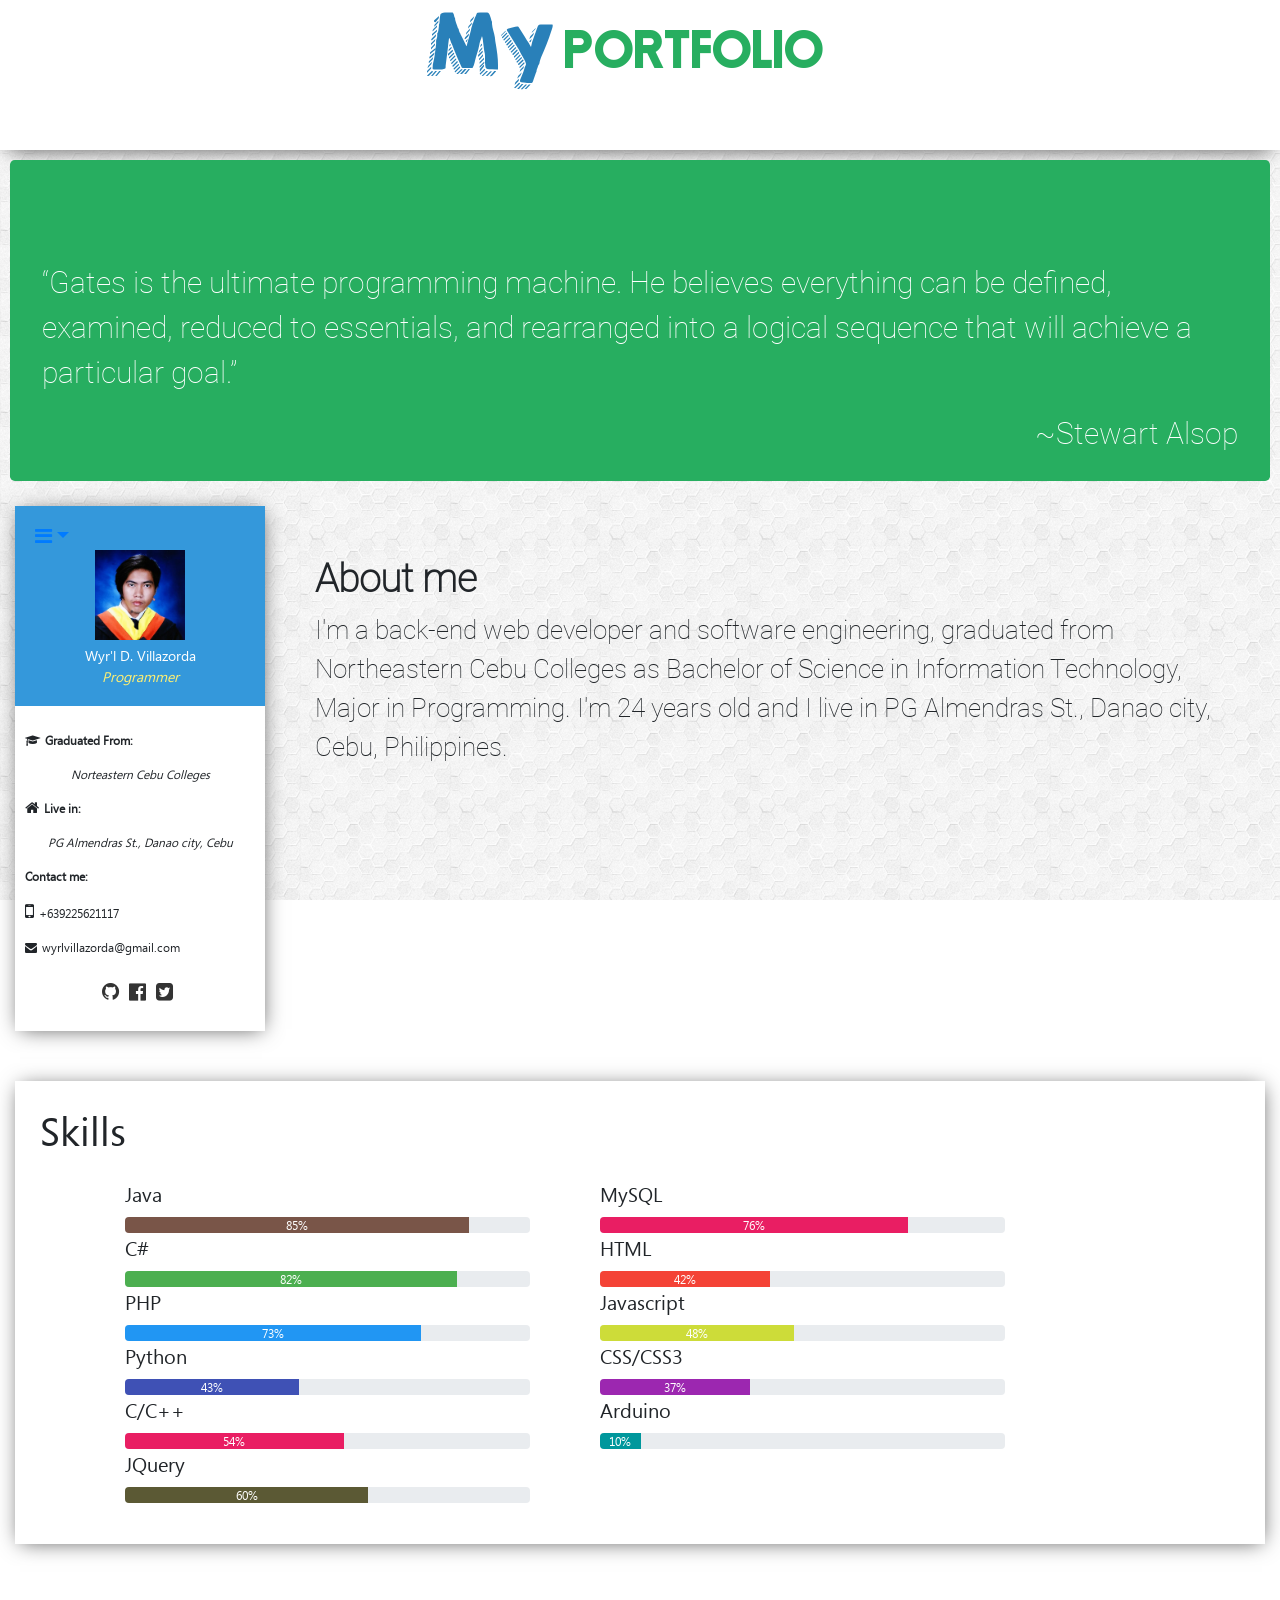
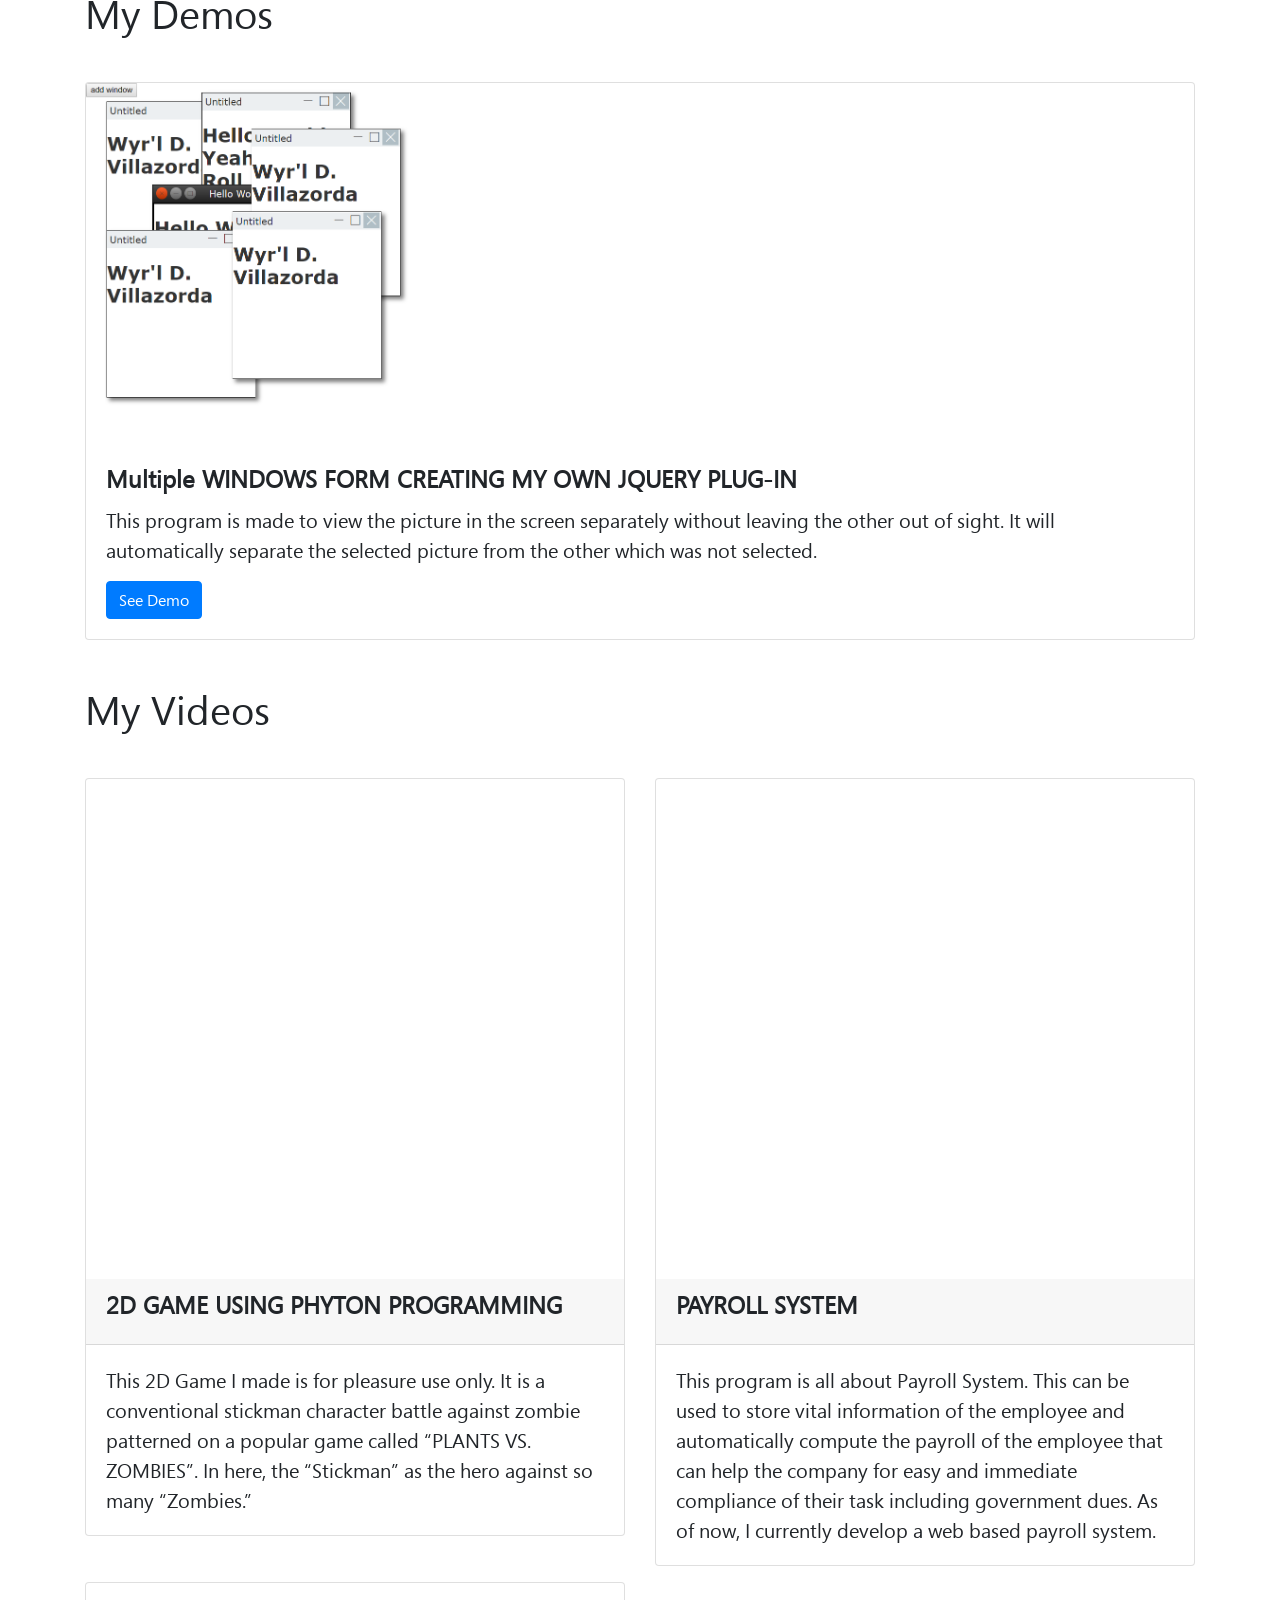
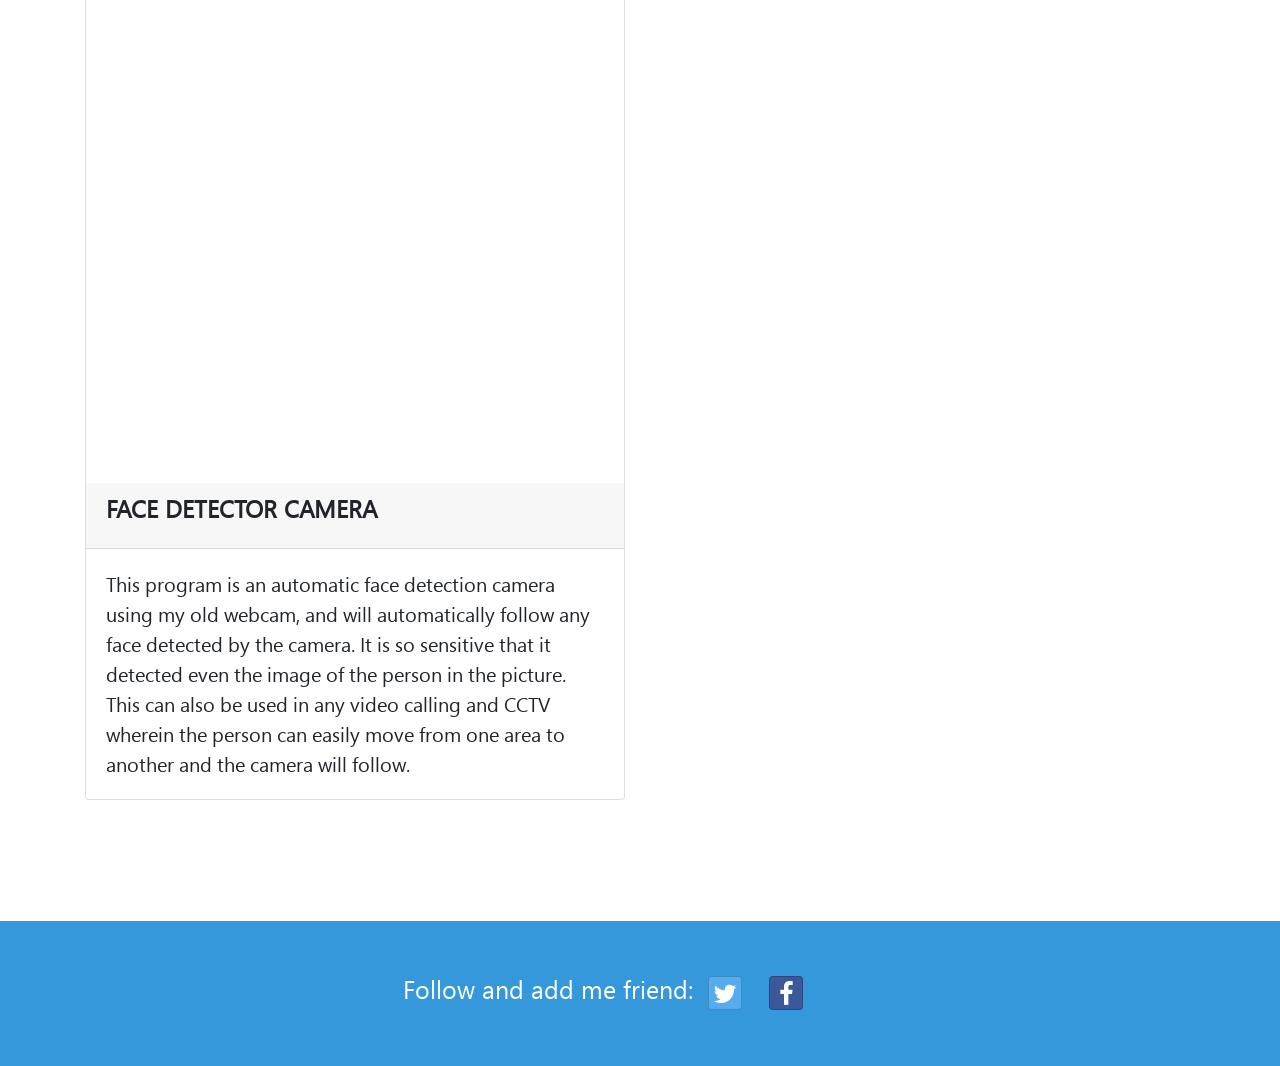
==== index.html @ 7fc46963 "update index.html" ====
<!DOCTYPE html>
<html lang="en">
	<head>
		<title>My Portfolio</title>
		<meta charset="utf-8">
  		<meta name="viewport" content="width=device-width, initial-scale=1">
    <meta http-equiv="cache-control" content="no-cache" />
    <meta http-equiv="Pragma" content="no-cache" />
    <meta http-equiv="Expires" content="-1" />
		<link rel="stylesheet" type="text/css" href="vendor/css/bootstrap.min.css" />
		<link rel="stylesheet" type="text/css" href="css/bootstrap-social.css" />
		<link rel="stylesheet" type="text/css" href="css/font-awesome.css" />
		<script src="../js/jquery-3.2.1.js"></script>
		<script src="js/bootstrap.min.js"></script>
		<link rel="stylesheet" type="text/css" href="css/mystyle.css">
		<script src="js/scrollNav.js"></script>
	<head/>
	
	<body>
		<header id="header-banner">
			<div class="wide row text-center justify-content-center">
			    <h3><span class="websitename" style="margin-right:10px">My</span><span class="com" style="font-size:55px;">Portfolio</span></h3>
			</div>
		</header>
<section class="jumbotron test content" style="margin:10px">
	<blockquote>
		<p>
			&ldquo;Gates is the ultimate programming machine. He believes everything can be defined, examined, reduced to essentials, and rearranged into a logical sequence that will achieve a particular goal.&rdquo; 
		</p>
		<div style="float:right"><p>~Stewart Alsop</p></div>
	</blockquote>
</section>
<section>
  <div id="profile" class="container-fluid">
        <header>
          <div id="left-status">
            <header class="bg-blue">
              <div class="dropdown">
                <a class="dropdown-toggle" data-toggle="dropdown" href="#"><span class="fa fa-bars"></span></a>
                <ul class="dropdown-menu">
                  <li class="dropdown-header center"><h4>Edit</h4></li>
                  <li><a href="#">Picture</a></li>
                  <li><a href="#">About</a></li>
                  <li><a href="#">Skills</a></li>
                </ul>
              </div>
              <div class="picture">
                <img src="img/me2.jpg" width="90px" class="img-circle">
                <p class="fullname">Wyr'l D. Villazorda</p>
                <p class="major italic">Programmer</p>
              </div>
            </header>
            <footer>
              <div class="graduate">
                <p><span class="fa fa-graduation-cap"></span><b>Graduated From:</b></p>
                <p class="italic center">Norteastern Cebu Colleges</p>
              </div>
              <div class="live">
                <p><span class="fa fa-home"></span><b>Live in:</b></p>
                <p class="italic center">PG Almendras St., Danao city, Cebu</p>
              </div>
              <div class="contact">
                <p><b>Contact me:</b></p>
                <p><span class="fa fa-mobile-phone"></span>+639225621117</p>
                <p><span class="fa fa-envelope"></span>wyrlvillazorda@gmail.com</p>
                <ul class="social-icon center">
                  <li><a href="https://github.com/wyrl" target="_blank"><span class="fa fa-github"></span></a></li>
                  <li><a href="https://facebook.com/wyril" target="_blank"><span class="fa fa-facebook-official"></span></a></li><a href="#">
                  </a><li><a href="https://twitter.com/wyrlvillazorda" target="_blank"><span class="fa fa-twitter-square"></span></a></li>
                </ul>
              </div>
            </footer>
          </div>
          <div id="right-status">
            <h1>About me</h1>
            <p>
              I'm a back-end web developer and software engineering, graduated from Northeastern Cebu Colleges as Bachelor of Science in Information Technology, Major in Programming. I'm 24 years old and I live in PG Almendras St., Danao city, Cebu, Philippines.
            </p>
          </div>
        </header>
        <footer id="bottom-status">
          <h1>Skills</h1>
          <div id="skills" class="container">
            <div class="row">
              <div class="col-md-5 left-skills">
                <ul>
                  <li>
                    <label>Java</label>
                    <div class="progress">
                      <div class="progress-bar java-color" role="progressbar" aria-valuenow="85" aria-valuemin="0" aria-valuemax="100" style="width:85%">
                          85%
                      </div>
                    </div>
                  </li>
                  <li>
                    <label>C#</label>
                    <div class="progress">
                      <div class="progress-bar c-sharp-color" role="progressbar" aria-valuenow="82" aria-valuemin="0" aria-valuemax="100" style="width:82%">
                          82%
                      </div>
                    </div>
                  </li>
                  <li>
                    <label>PHP</label>
                    <div class="progress">
                      <div class="progress-bar php-color" role="progressbar" aria-valuenow="73" aria-valuemin="0" aria-valuemax="100" style="width:73%">
                          73%
                      </div>
                    </div>
                  </li>
                  <li>
                    <label>Python</label>
                    <div class="progress">
                      <div class="progress-bar python-color" role="progressbar" aria-valuenow="43" aria-valuemin="0" aria-valuemax="100" style="width:43%">
                          43%
                      </div>
                    </div>
                  </li>
                  <li>
                    <label>C/C++</label>
                    <div class="progress">
                      <div class="progress-bar c-color" role="progressbar" aria-valuenow="54" aria-valuemin="0" aria-valuemax="100" style="width:54%">
                          54%
                      </div>
                    </div>
                  </li>
                  <li>
                    <label>JQuery</label>
                    <div class="progress">
                      <div class="progress-bar jquery-color" role="progressbar" aria-valuenow="60" aria-valuemin="0" aria-valuemax="100" style="width:60%">
                          60%
                      </div>
                    </div>
                  </li>
                </ul>
                
              </div>
              <div class="col-md-5 right-skills">
                <ul>
                  <li>
                    <label>MySQL</label>
                    <div class="progress">
                      <div class="progress-bar c-color" role="progressbar" aria-valuenow="76" aria-valuemin="0" aria-valuemax="100" style="width:76%">
                          76%
                      </div>
                    </div>
                  </li>
                  <li>
                    <label>HTML</label>
                    <div class="progress">
                      <div class="progress-bar html-color" role="progressbar" aria-valuenow="42" aria-valuemin="0" aria-valuemax="100" style="width:42%">
                          42%
                      </div>
                    </div>
                  </li>
                  <li>
                    <label>Javascript</label>
                    <div class="progress">
                      <div class="progress-bar javascript-color" role="progressbar" aria-valuenow="48" aria-valuemin="0" aria-valuemax="100" style="width:48%">
                          48%
                      </div>
                    </div>
                  </li>
                  <li>
                    <label>CSS/CSS3</label>
                    <div class="progress">
                      <div class="progress-bar css-color" role="progressbar" aria-valuenow="37" aria-valuemin="0" aria-valuemax="100" style="width:37%">
                          37%
                      </div>
                    </div>
                  </li>
                  <li>
                    <label>Arduino</label>
                    <div class="progress">
                      <div class="progress-bar arduino-color" role="progressbar" aria-valuenow="10" aria-valuemin="0" aria-valuemax="100" style="width:10%">
                          10%
                      </div>
                    </div>
                  </li>
                </ul>
              </div>
            </div>
          </div>
          
        </footer>
      </div>
</section>
<section class="container">
	<h1>My Demos</h1>
  <div class="row justify-content-center">
    <div class="col">
    	<div class="card">
    		<img class="card-img-top" src="img/window_like.png" style="width: 350px" />
    		<div class="card-body">
    			<h4 class="card-title"><b>Multiple WINDOWS FORM CREATING MY OWN JQUERY PLUG-IN</b></h4>
    			<p class="card-text">This program is made to view the picture in the screen separately without leaving the other out of sight. It will automatically separate the selected picture from the other which was not selected. </p>
    			<a href="my_demos/windows-like/index.html" class="btn btn-primary" target="_blank">See Demo</a>
    		</div>
    	</div>
    </div>
  </div>
</section>
<section class="container">
  <h1>My Videos</h1>
  <div class="row">
    <figure class="col-sm-6">
    	<div class="card">
    		<iframe height="500" src="https://www.youtube.com/embed/wc4_lfraCKc" frameborder="0" allow="autoplay; encrypted-media" allowfullscreen></iframe>
    		<div class="card-header">
    			<h4 class="card-title"><b>2D GAME USING PHYTON PROGRAMMING</b></h4>
    		</div>
    		<div class="card-body">
    			<p class="card-text">This 2D Game I made is for pleasure use only. It is a conventional stickman character battle against zombie patterned on a popular game called “PLANTS VS. ZOMBIES”. In here, the “Stickman” as the hero against so many “Zombies.”</p>
    		</div>
    	</div>
          
    </figure>
    <figure class="col-sm-6">
        <!--<p>Payroll System - C# + Crystal Report + Bunifu Framework + Setup</p>
        <iframe width="560" height="315" src="https://www.youtube.com/embed/5BTKrqmMaw4" frameborder="0" allow="autoplay; encrypted-media" allowfullscreen></iframe>-->
        <div class="card">
    		 <iframe height="500" src="https://www.youtube.com/embed/5BTKrqmMaw4" frameborder="0" allow="autoplay; encrypted-media" allowfullscreen></iframe>
    		<div class="card-header">
    			<h4 class="card-title"><b>PAYROLL SYSTEM</b></h4>
    		</div>
    		<div class="card-body">
    			<p class="card-text">This program is all about Payroll System. This can be used to store vital information of the employee and automatically compute the payroll of the employee that can help the company for easy and immediate compliance of their task including government dues. As of now, I currently develop a web based payroll system.</p>
    		</div>
    	</div>
    </figure>
  </div>
  <div class="row">
    <figure class="col-sm-6">
    	<div class="card">
    		 <iframe height="500" src="https://www.youtube.com/embed/DgO0-W8KbgM" frameborder="0" allow="autoplay; encrypted-media" allowfullscreen></iframe>
    		<div class="card-header">
    			<h4 class="card-title"><b>FACE DETECTOR CAMERA</b></h4>
    		</div>
    		<div class="card-body">
    			<p class="card-text">This program is an automatic face detection camera using my old webcam, and will automatically follow any face detected by the camera. It is so sensitive that it detected even the image of the person in the picture. This can also be used in any video calling and CCTV wherein the person can easily move from one area to another and the camera will follow.</p>
    		</div>
    	</div>
        <!--<p>Arduino + OpenCV</p>
        <iframe width="560" height="315" src="https://www.youtube.com/embed/DgO0-W8KbgM" frameborder="0" allow="autoplay; encrypted-media" allowfullscreen></iframe>-->
    </figure>
    <!--<figure class="col-sm-6">
      <p>Demo 4</p>
      <img src="http://localhost/wyrl/assets/img/antique.jpg" />
    </figure>-->
  </div>
  <!--<div class="row">
    <button class="btn btn-primary col-sm-12 btn-category">More Category</button>
  </div>-->
</section>		
<footer class="bg-blue">
			<div class="container">
			    <div class="row">
			    	<ul class="col-sm-8">
              <li>
                <p>Follow and add me friend: </p>
              </li>
                <li class="col-sm-1">
              <a class="btn btn-social-icon btn-twitter" href="https://twitter.com/wyrlvillazorda" target="_blank">
                <span class="fa fa-twitter"></span>
              </a>
             </li>
                <li class="col-sm-1">
                  <a class="btn btn-social-icon btn-facebook" href="https://facebook.com/wyril" target="_blank">
                <span class="fa fa-facebook"></span>
              </a>
                </li>
              </ul>
			    </div>
		    </div>
		</footer>
	</body>
</html>
---- css/mystyle.css ----
html{
  position: relative;
  min-height: 100%;
  padding: 0;
  padding-bottom: 250px;
}


body{
  margin:0;
  padding:0;
  /*background-image: url("../img/ocean2.jpg");*/
  background-image: url("../img/bg1.png");
  background-attachment: fixed;
  font-family: Segoe-UI;
  font-size: 20px;
}
@font-face{
  font-family: Amatic-SC;
  src: url('../fonts/Amatic_SC/AmaticSC-Regular.ttf');
}
@font-face{
  font-family: KG-Happy;
  src: url('../fonts/KGHAPPY.ttf');
}
@font-face{
  font-family: Miracle-Day;
  src: url('../fonts/Miracle Day.otf');
}
@font-face{
  font-family: Roboto;
  src: url('../fonts/Roboto-Thin.ttf');
}
@font-face{
  font-family: Segoe-UI;
  src: url('../fonts/segoe-ui.ttf');
}

.navbar-fixed{
  position: fixed;
  top: 0;
  z-index: 1000;
}
.header-toggle{
  margin-bottom: 75px;
}



.center{
  text-align: center;
}
.italic{
  font-style: italic;
} 

.bg-blue{
  background-color: #3498db;
}

.java-color{
  background-color: #795548;
}
.c-sharp-color{
  background-color: #4CAF50;
}
.php-color{
  background-color: #2196F3;
}
.python-color{
  background-color: #3F51B5;
}
.c-color{
  background-color: #E91E63;
}
.html-color{
  background-color: #F44336;
}
.javascript-color{
  background-color: #CDDC39;
}
.css-color{
  background-color: #9C27B0;
}
.arduino-color{
  background-color: #00979C;
}
.jquery-color{
  background-color: #5B5934;
}


#header-banner{
  background-color: #FFF;
  width: 100%;
  -webkit-box-shadow: 0 10px 10px -10px #555;
  -moz-box-shadow: 0 10px 10px 5px #555;
  box-shadow: 0 10px 20px -10px #555;
}

#header-banner div.wide{
  width:100%;
  height:150px;
}

.websitename{
  font-family: KG-Happy;
  color: #2980b9;;
  font-size: 2.5em;
}
.com{
  font-family: Miracle-Day;
  font-size: 1.5em;
  color: #27ae60;
}

.jumbotron{
  padding-top: 100px;
  padding-bottom: 100px;
  margin-top: 25px;
  margin-bottom: 30px;
  color: #FFF;
  background-color: #27ae60;
}

.jumbotron blockquote p{  
  font-family: Roboto, 'sans-serif';
  font-size: 1.5em;
}

section.test{
  /*height:500px;*/

}
section.content blockquote{
  border:none;
    font-family:Georgia, "Times New Roman", Times, serif;
    margin-bottom:-30px;
}

section .row img {
  margin: 0 0 30px;
  width: 100%;
}

body > footer {
  color: #FFF;
  font-size: 25px;
  padding-top: 50px;
  padding-bottom: 25px;
  margin-top: 20px;
  position: absolute;
  bottom: 0;
  width: 100%;
}

.container > h1{
  margin-top: 45px;
  margin-bottom: 45px;
}

body > footer > .container > .row{
  display: flex;
  align-items: center;
}

body > footer > .container > .row > .col-sm-8 {
  display: flex;
  justify-content: flex-end;
}

body > footer > .container > .row > ul {
  list-style: none;
}

.btn-category{
  font-size: 25px;
}



/*User*/

#login, #signup{
  margin-top: 50px;
}

#login .row div h2, #signup .row div h2{
  font-size: 2.5em;
}

#signup form input[type=input], #login form input[type=input]{
  font-family: sans-serif;
  font-size: 0.8em;
}

#signup form input[type=submit], #login form input[type=submit]{
  margin-top: 20px;
  margin-bottom: 15px;
  font-size: 0.8em;
}

div.back-home > a{
  margin-left: 15px;
}

#social-login{
  margin-top: 35px;
}

#social-login div{
  margin-top: 15px;
}



/*Profile*/

#profile{
  margin-top: 25px;
  font-family: "Segoe-UI";
}

#profile #left-status{
  width: 250px;
  background-color: #FFF;
  -webkit-box-shadow: 1px 2px 20px -4px #555;
  -moz-box-shadow: 1px 2px 20px -4px #555;
  box-shadow: 1px 2px 20px -4px #555;
  float: left;
  margin-right: 50px;
  margin-bottom: 50px;
}

#left-status header{
  height: 200px;
}
#left-status header a{

}

#left-status span.fa-bars{
  margin-left: 20px;
  margin-top: 20px;
}

#left-status .picture{
  text-align: center;
}
#left-status .picture > p{
  margin: 0;
  color: #FFF;
  font-size: 0.7em;
}
#left-status p.fullname{
  margin-top: 5px;
}
#left-status p.major{
  color: #fff073;;
}

#left-status > footer{
  padding: 25px 10px 25px 10px;
}

#left-status > footer .fa{
  margin-right: 5px;
}
#left-status > footer .fa-home{
  font-size: 15px;
}
#left-status > footer .fa-mobile-phone{
  font-size: 20px;
}

#left-status > footer p{
  font-size: 0.6em;
}

#left-status > footer > .contact > ul{
  list-style-type: none;
  margin: 20px 0 0 0;
  padding: 0;
}
#left-status > footer > .contact > ul li{
  display: inline;
}
#left-status > footer > .contact > ul > li a{
  color: #333;
}

#right-status{
  padding: 50px;
  font-family: Roboto, 'sans-serif';
  font-size: 1.3em;
}
#right-status h1{
  font-size: 1.5em;
  font-weight: bold;
}

#bottom-status{
  clear: both;
  background-color: #FFF;
  -webkit-box-shadow: 1px 2px 20px -4px #555;
  -moz-box-shadow: 1px 2px 20px -4px #555;
  box-shadow: 1px 2px 20px -4px #555;
  padding: 25px;
}

#skills{
  margin-top: 25px;
}

#bottom-status #skills ul{
  list-style-type: none;
}


#contact-form{
  margin-top: 50px;
}

#contact-form input, #contact-form textarea{
  font-family: Segoe-UI;
}
#contact-form h1{
  font-size: 2.5em;
}
#contact-form form{
  margin-top: 45px;
}


#services{
  /*font-family: Segoe-UI;*/
  margin-top: 150px;
  margin-bottom: 50px;
  font-size: 1.2em;
}
#services h4{
  font-size: 1.5em;
}
#services h2{
  font-size: 1.7em;
}
#services h3{
  font-size: 1.5em;
}


/*Navigation Bar*/

.navbar{
  -webkit-box-shadow: 0 10px 10px -6px #555;
    -moz-box-shadow: 0 10px 10px -6px #555;
    box-shadow: 0 10px 10px -6px #555;
    border: 0px solid transparent;
}

.navbar-default {
  background-color: #3498db;
  border-color: #2980b9;
}
.navbar-default .navbar-brand {
  color: #ecf0f1;
}
.navbar-default .navbar-brand:hover,
.navbar-default .navbar-brand:focus {
  color: #a3d9fd;
}
.navbar-default .navbar-text {
  color: #ecf0f1;
}
.navbar-default .navbar-nav > li > a {
  color: #ecf0f1;
}
.navbar-default .navbar-nav > li > a:hover,
.navbar-default .navbar-nav > li > a:focus {
  color: #a3d9fd;
}
.navbar-default .navbar-nav > li > .dropdown-menu {
  background-color: #3498db;
}
.navbar-default .navbar-nav > li > .dropdown-menu > li > a {
  color: #ecf0f1;
}
.navbar-default .navbar-nav > li > .dropdown-menu > li > a:hover,
.navbar-default .navbar-nav > li > .dropdown-menu > li > a:focus {
  color: #a3d9fd;
  background-color: #2980b9;
}
.navbar-default .navbar-nav > li > .dropdown-menu > li.divider {
  background-color: #2980b9;
}
.navbar-default .navbar-nav .open .dropdown-menu > .active > a,
.navbar-default .navbar-nav .open .dropdown-menu > .active > a:hover,
.navbar-default .navbar-nav .open .dropdown-menu > .active > a:focus {
  color: #a3d9fd;
  background-color: #2980b9;
}
.navbar-default .navbar-nav > .active > a,
.navbar-default .navbar-nav > .active > a:hover,
.navbar-default .navbar-nav > .active > a:focus {
  color: #a3d9fd;
  background-color: #2980b9;
}
.navbar-default .navbar-nav > .open > a,
.navbar-default .navbar-nav > .open > a:hover,
.navbar-default .navbar-nav > .open > a:focus {
  color: #a3d9fd;
  background-color: #2980b9;
}
.navbar-default .navbar-toggle {
  border-color: #2980b9;
}
.navbar-default .navbar-toggle:hover,
.navbar-default .navbar-toggle:focus {
  background-color: #2980b9;
}
.navbar-default .navbar-toggle .icon-bar {
  background-color: #ecf0f1;
}
.navbar-default .navbar-collapse,
.navbar-default .navbar-form {
  border-color: #ecf0f1;
}
.navbar-default .navbar-link {
  color: #ecf0f1;
}
.navbar-default .navbar-link:hover {
  color: #a3d9fd;
}

@media (max-width: 767px) {
  .navbar-default .navbar-nav .open .dropdown-menu > li > a {
    color: #ecf0f1;
  }
  .navbar-default .navbar-nav .open .dropdown-menu > li > a:hover,
  .navbar-default .navbar-nav .open .dropdown-menu > li > a:focus {
    color: #a3d9fd;
  }
  .navbar-default .navbar-nav .open .dropdown-menu > .active > a,
  .navbar-default .navbar-nav .open .dropdown-menu > .active > a:hover,
  .navbar-default .navbar-nav .open .dropdown-menu > .active > a:focus {
    color: #a3d9fd;
    background-color: #2980b9;
  }

}

.input-group input{
  font-family: "Segoe-UI";    
}
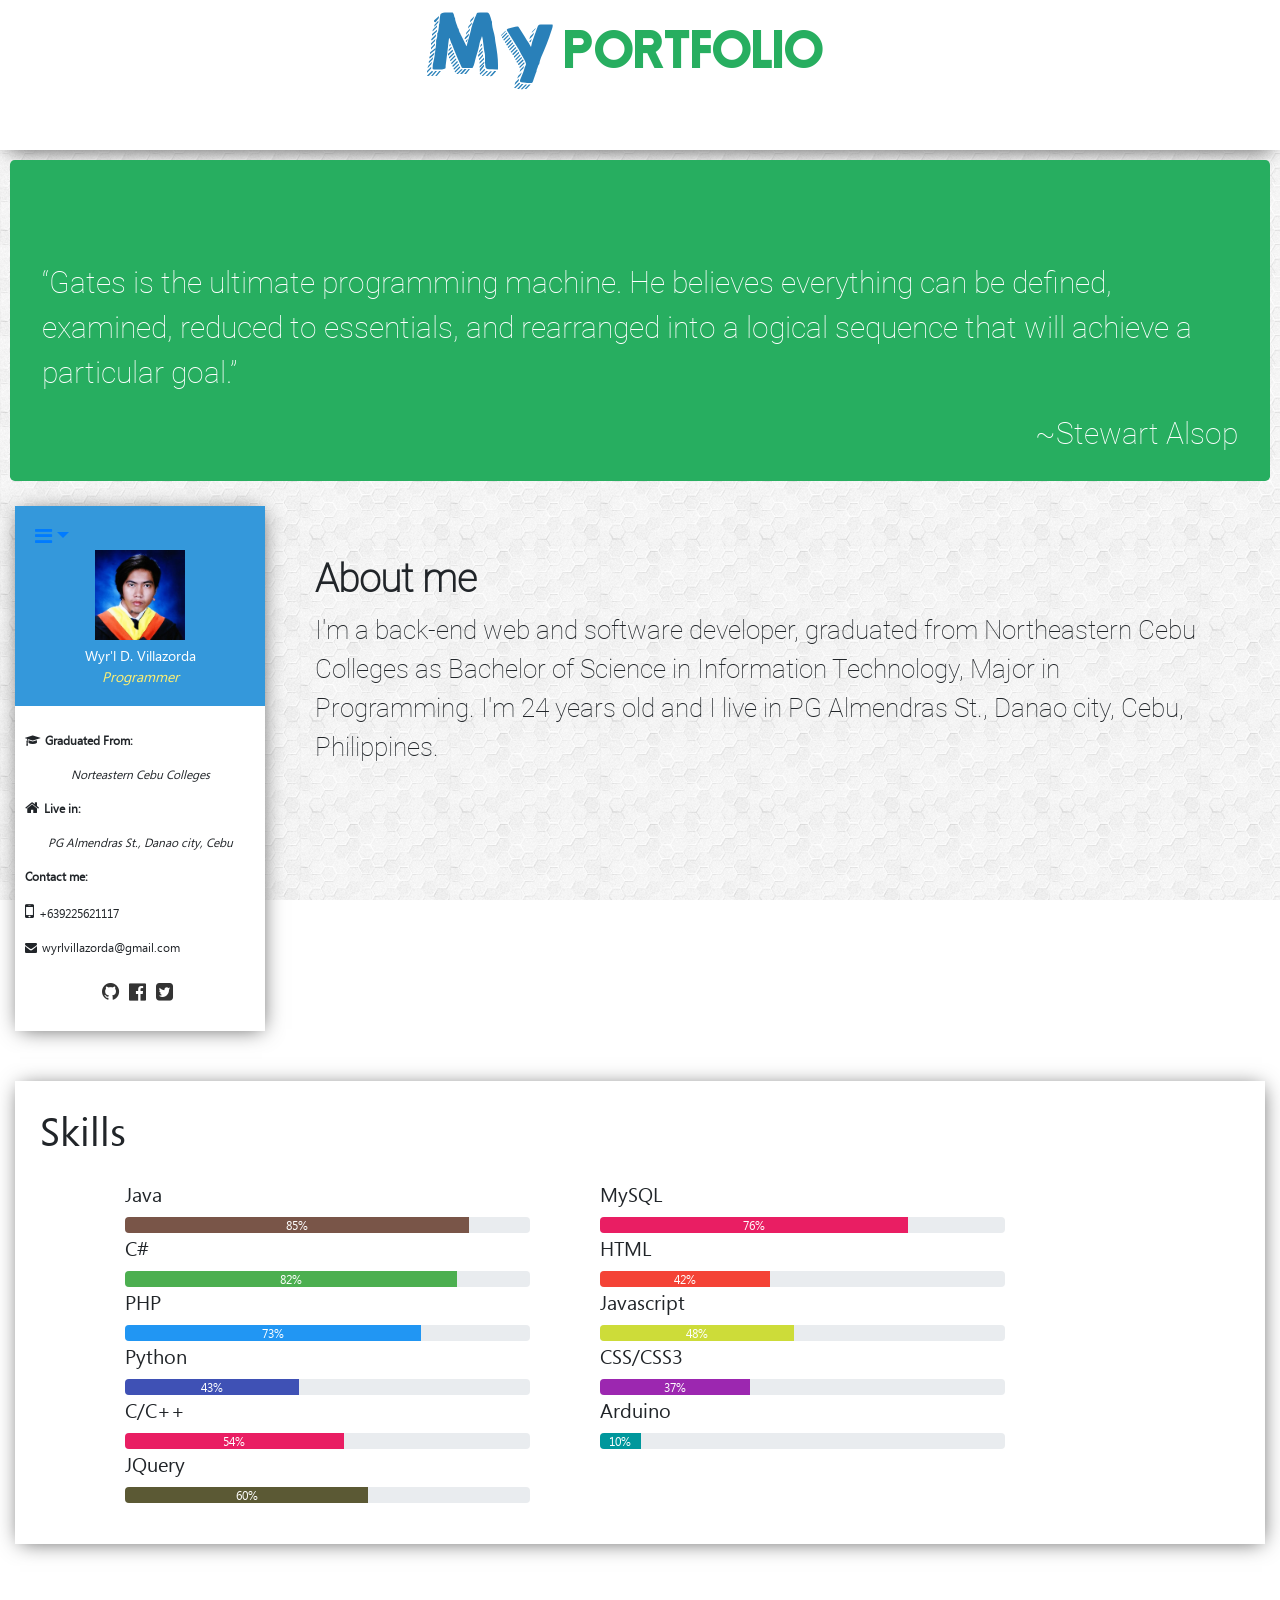
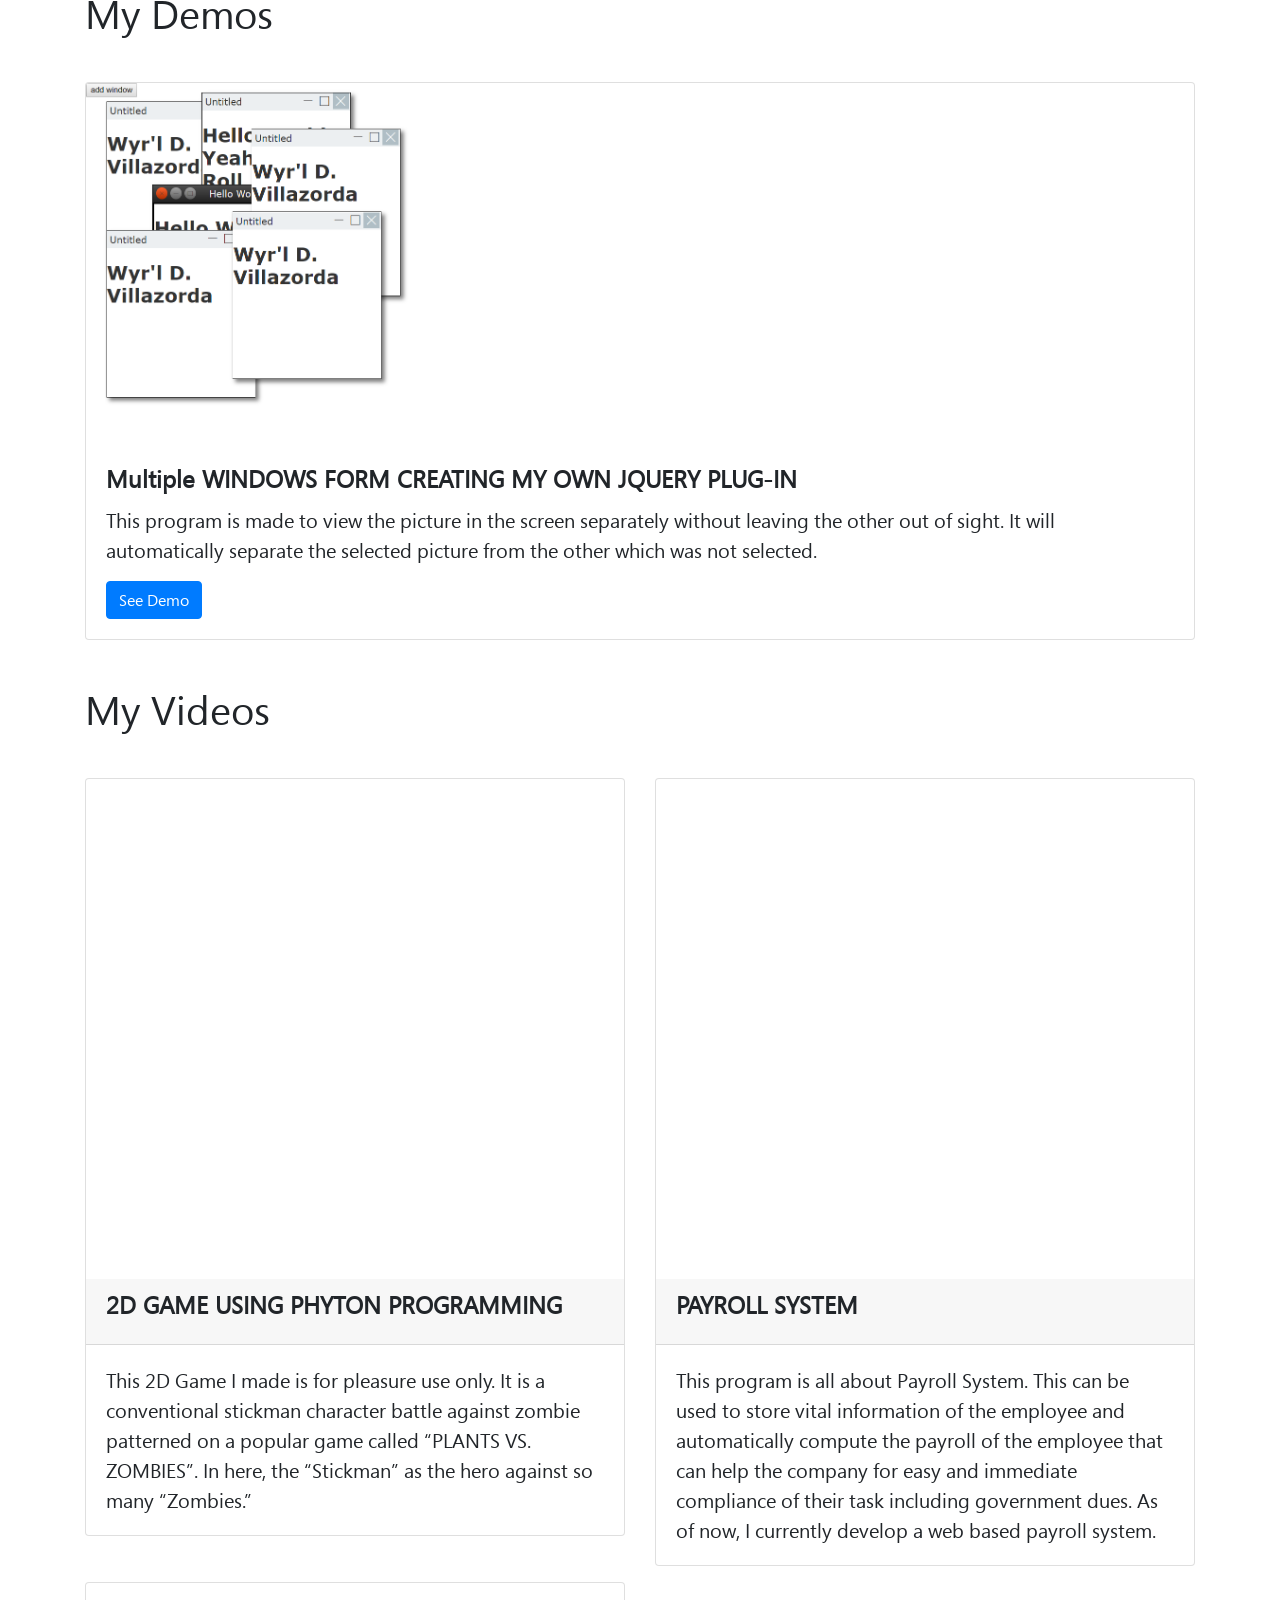
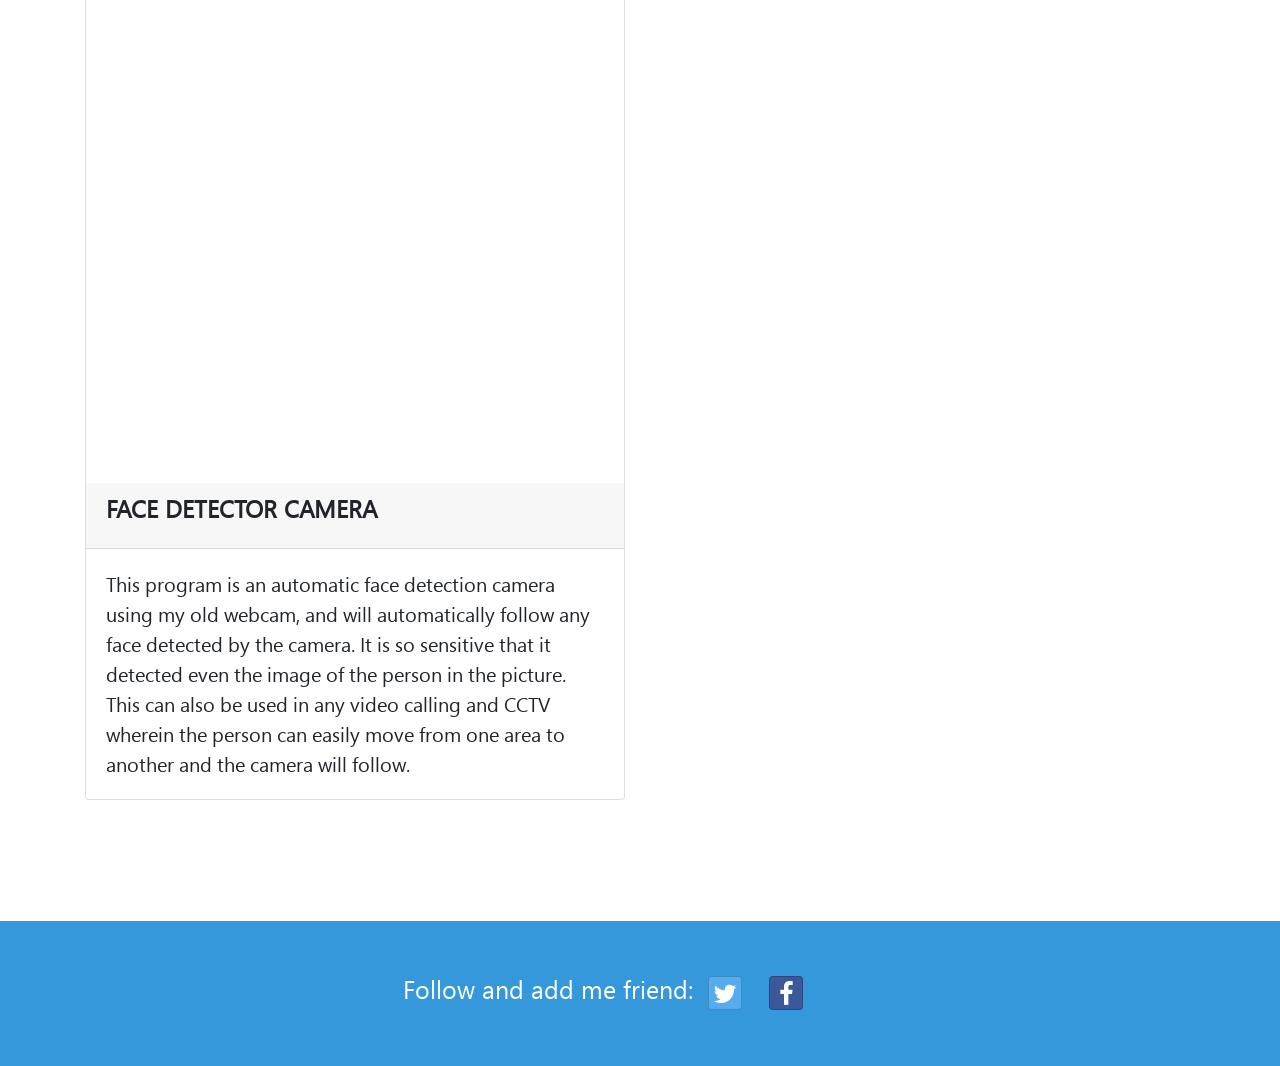
==== commit 992bfbed: "updated" ====
--- a/index.html
+++ b/index.html
@@ -75,7 +75,7 @@
           <div id="right-status">
             <h1>About me</h1>
             <p>
-              I'm a back-end web developer and software engineering, graduated from Northeastern Cebu Colleges as Bachelor of Science in Information Technology, Major in Programming. I'm 24 years old and I live in PG Almendras St., Danao city, Cebu, Philippines.
+              I'm a back-end web and software developer, graduated from Northeastern Cebu Colleges as Bachelor of Science in Information Technology, Major in Programming. I'm 24 years old and I live in PG Almendras St., Danao city, Cebu, Philippines.
             </p>
           </div>
         </header>
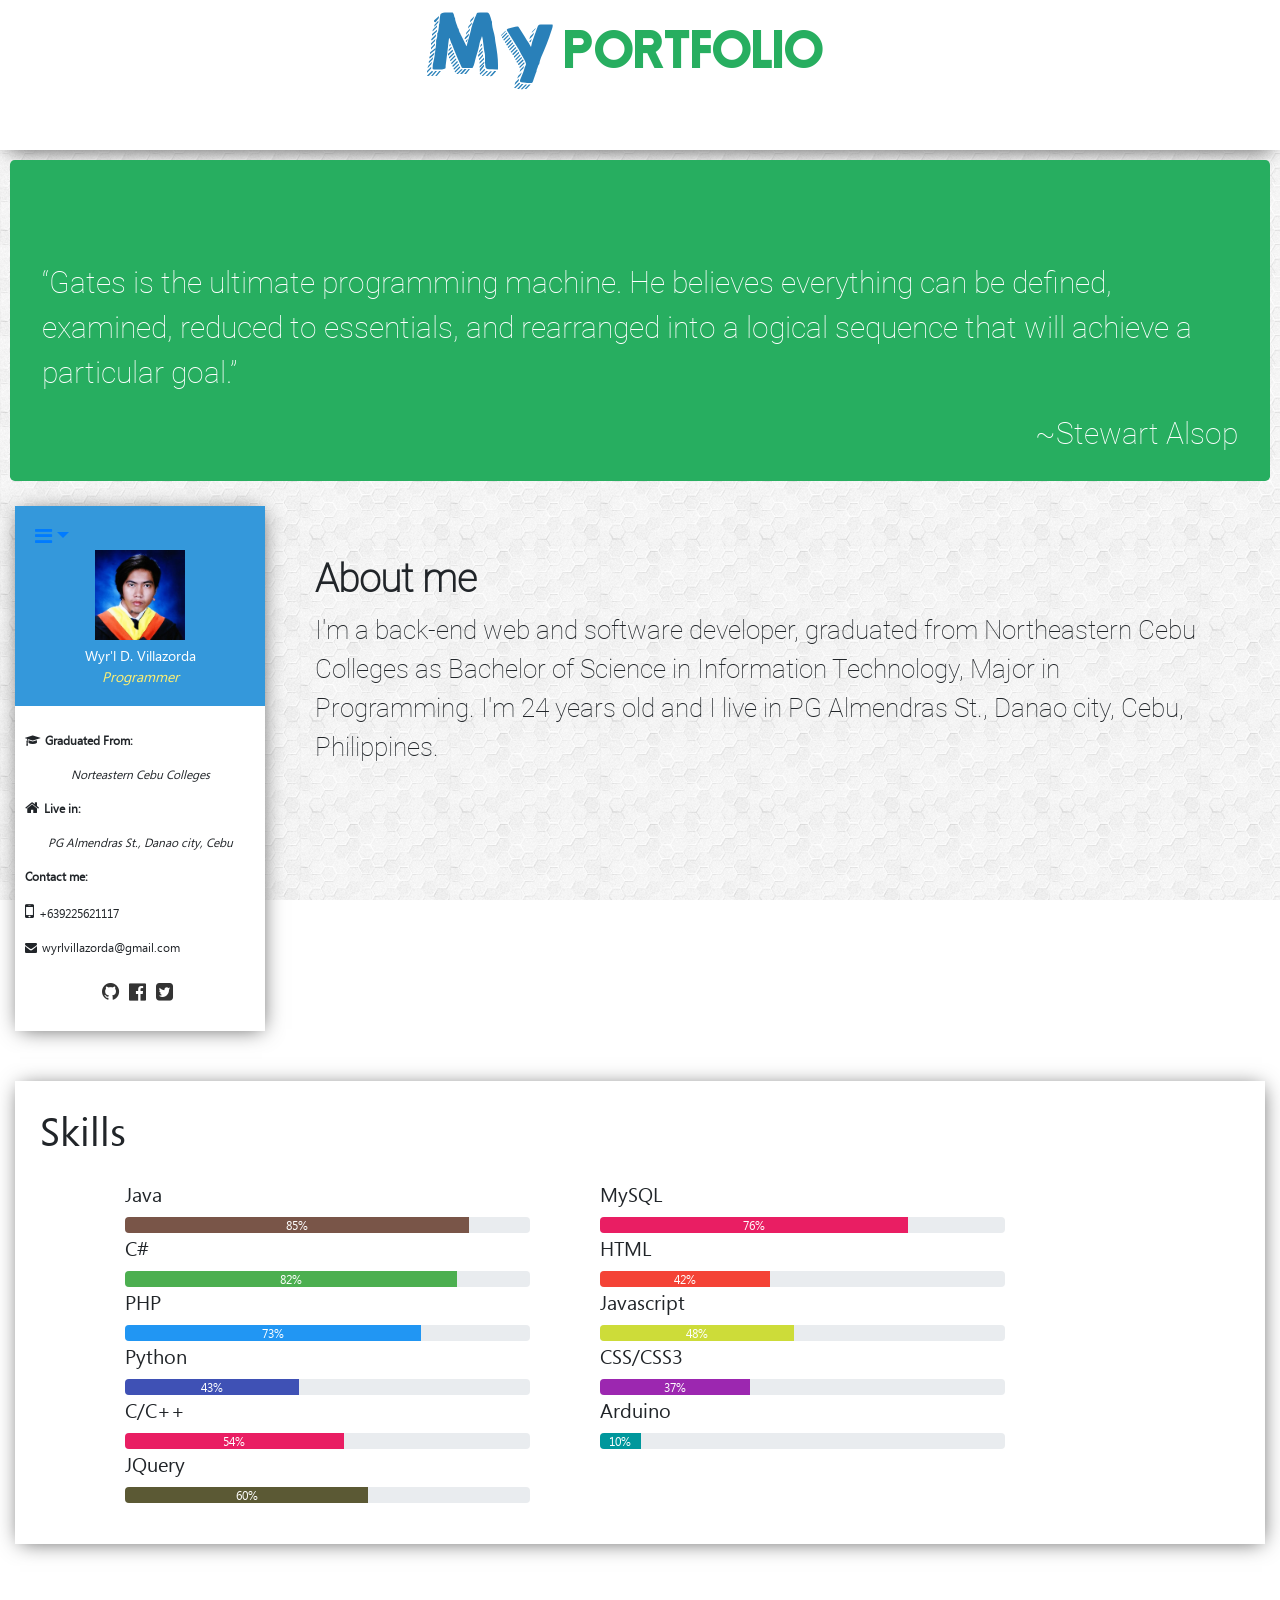
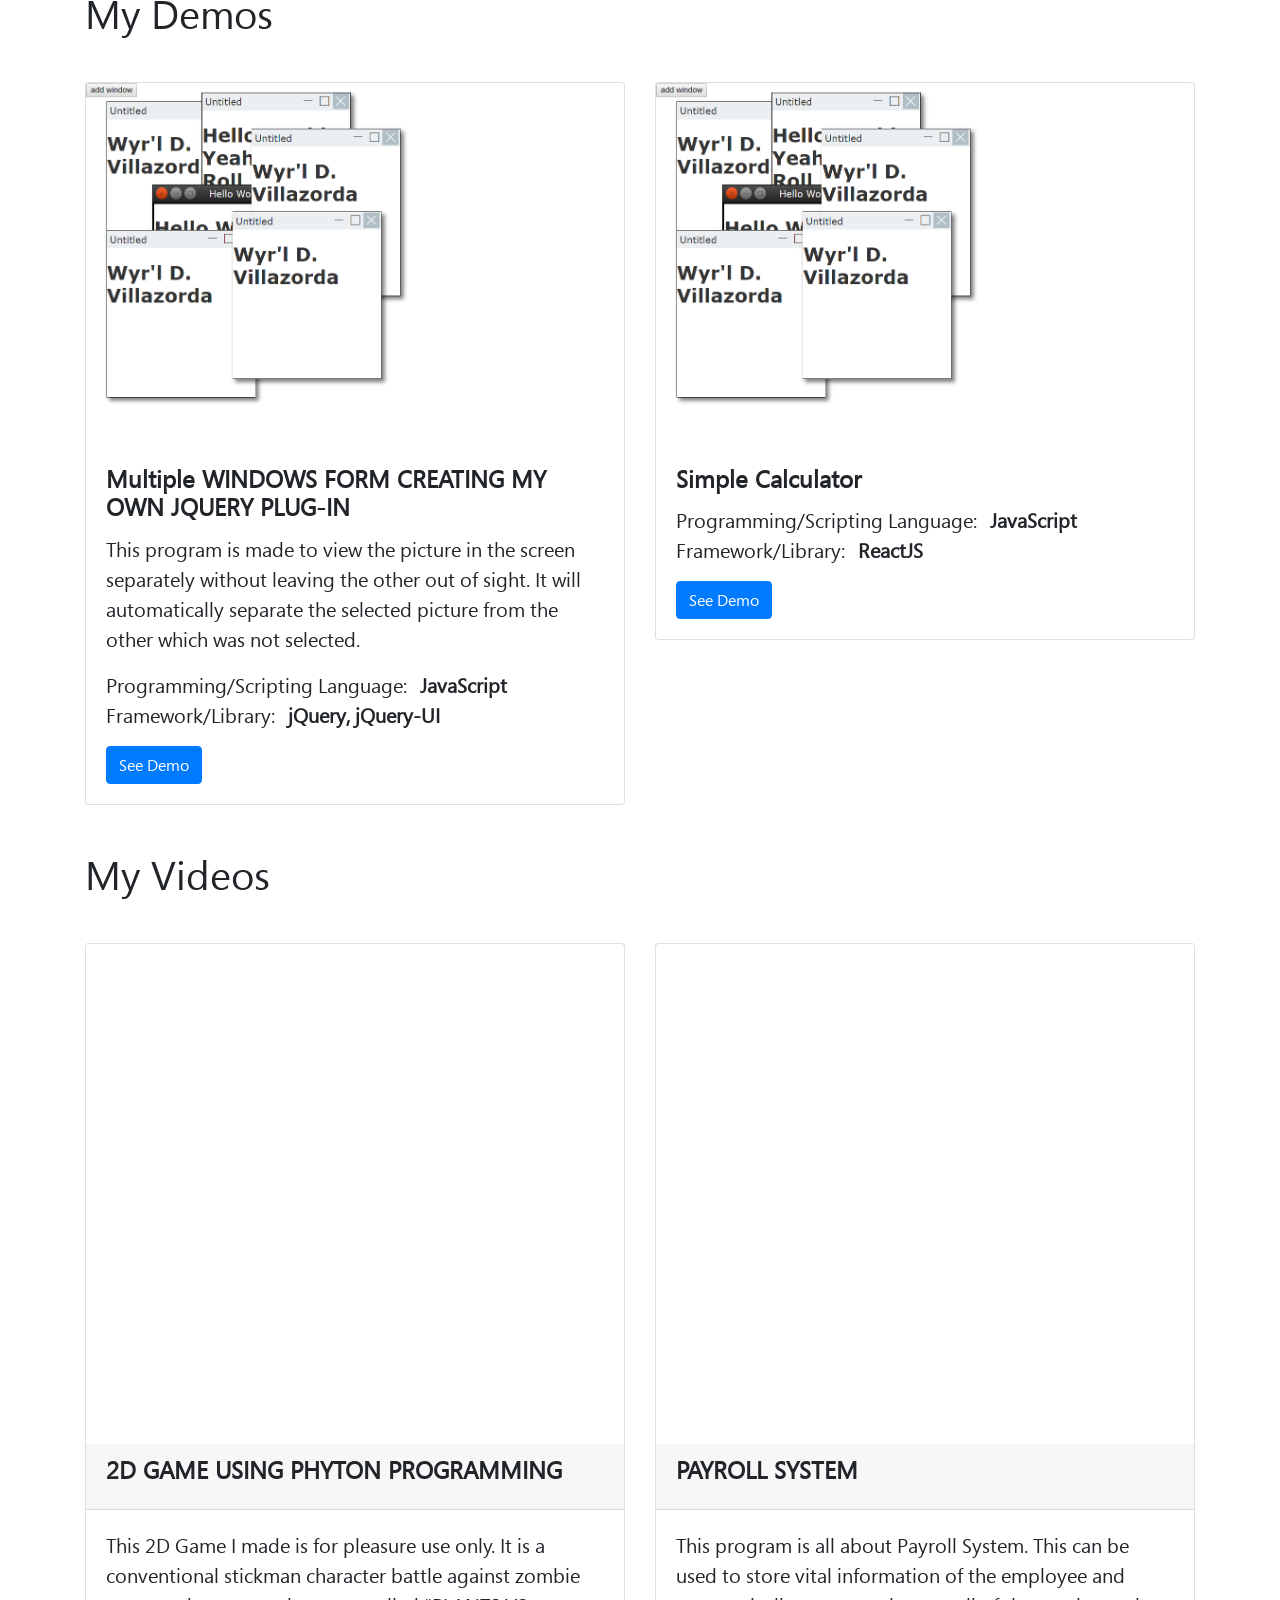
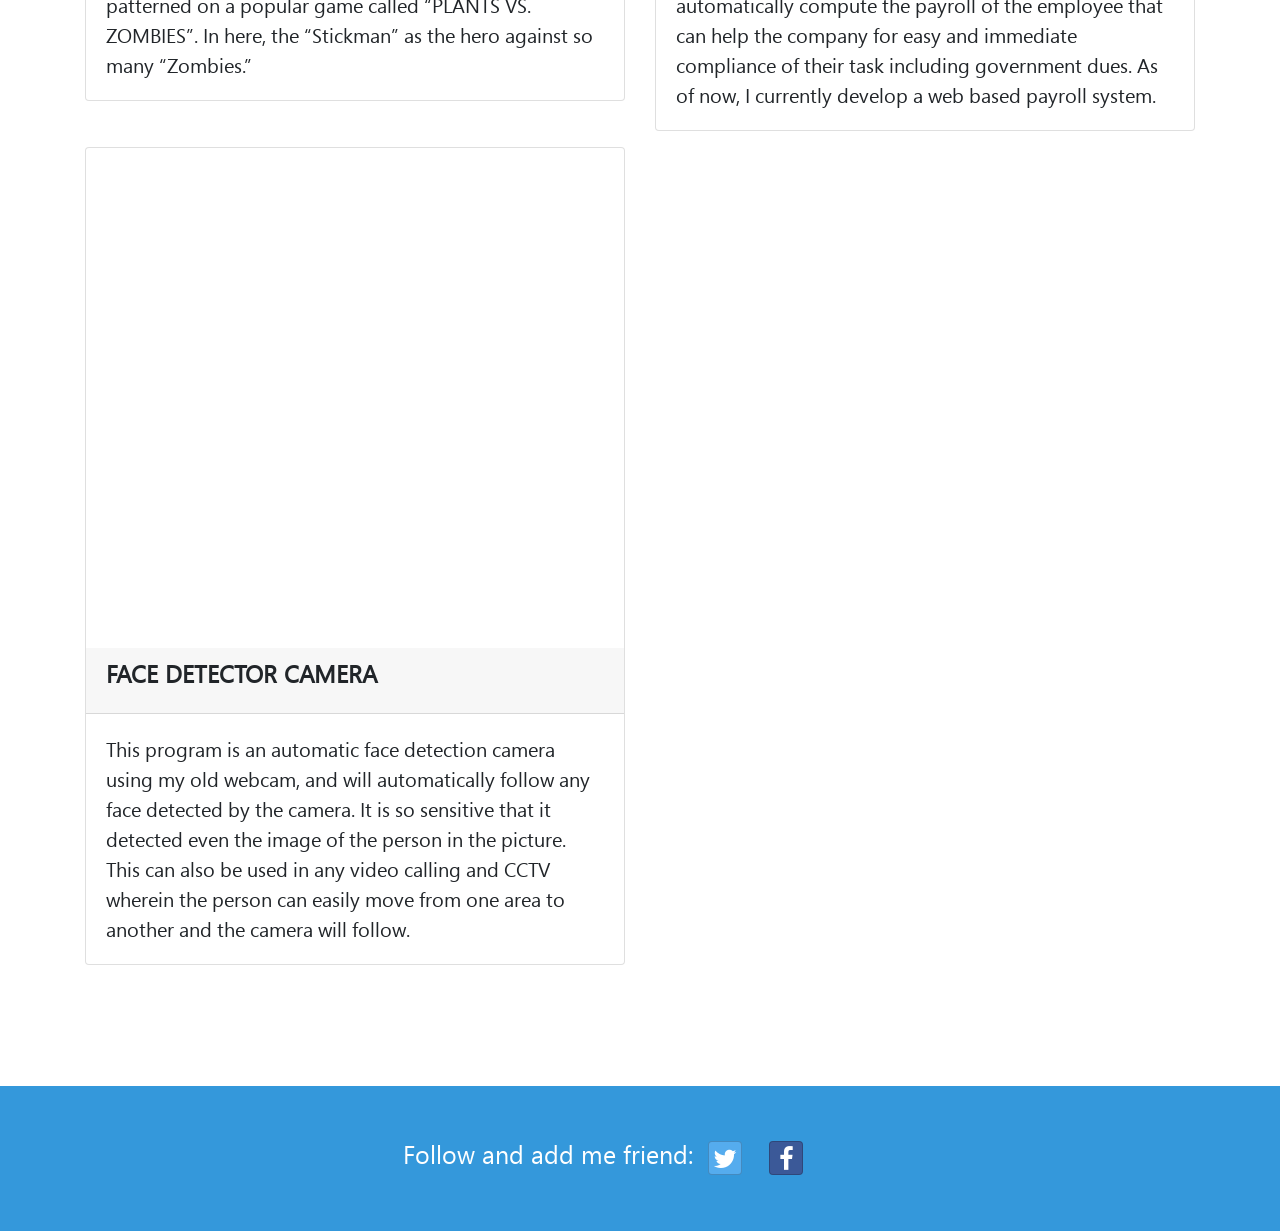
==== commit 931f9e16: "added files for calculator demo" ====
--- a/index.html
+++ b/index.html
@@ -194,8 +194,30 @@
     		<img class="card-img-top" src="img/window_like.png" style="width: 350px" />
     		<div class="card-body">
     			<h4 class="card-title"><b>Multiple WINDOWS FORM CREATING MY OWN JQUERY PLUG-IN</b></h4>
-    			<p class="card-text">This program is made to view the picture in the screen separately without leaving the other out of sight. It will automatically separate the selected picture from the other which was not selected. </p>
-    			<a href="my_demos/windows-like/index.html" class="btn btn-primary" target="_blank">See Demo</a>
+    			<p class="card-text">
+            This program is made to view the picture in the screen separately without leaving the other out of sight. It will automatically separate the selected picture from the other which was not selected. </p>
+          <p>
+            Programming/Scripting Language:
+            <span class="ml-2"><b>JavaScript</b></span><br/>
+            Framework/Library:
+            <span class="ml-2"><b>jQuery, jQuery-UI</b></span>
+          </p> 
+          <a href="my_demos/windows-like/index.html" class="btn btn-primary" target="_blank">See Demo</a>
+    		</div>
+    	</div>
+    </div>
+    <div class="col">
+    	<div class="card">
+    		<img class="card-img-top" src="img/window_like.png" style="width: 350px" />
+    		<div class="card-body">
+    			<h4 class="card-title"><b>Simple Calculator</b></h4>
+    			<p>
+              Programming/Scripting Language:
+              <span class="ml-2"><b>JavaScript</b></span><br/>
+              Framework/Library:
+              <span class="ml-2"><b>ReactJS</b></span>
+            </p> 
+    			<a href="my_demos/reactjs/calculator/index.html" class="btn btn-primary" target="_blank">See Demo</a>
     		</div>
     	</div>
     </div>
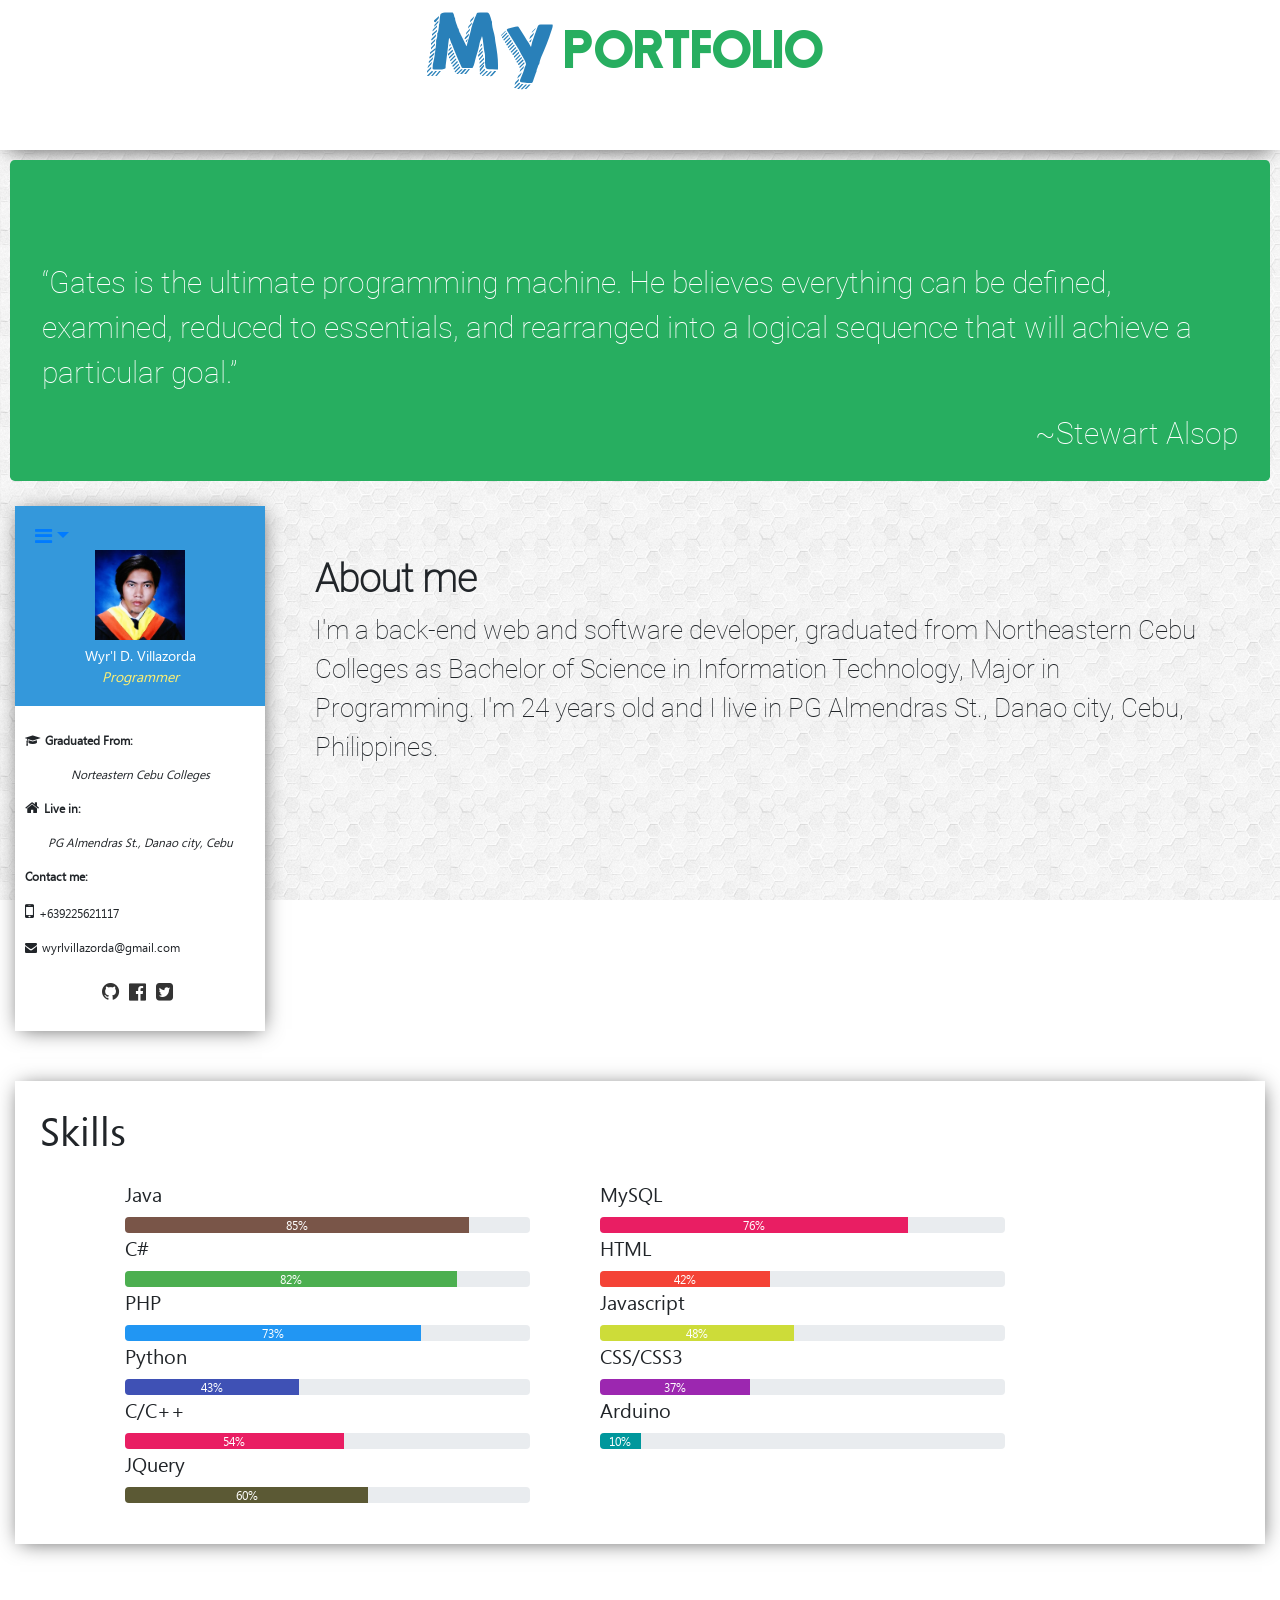
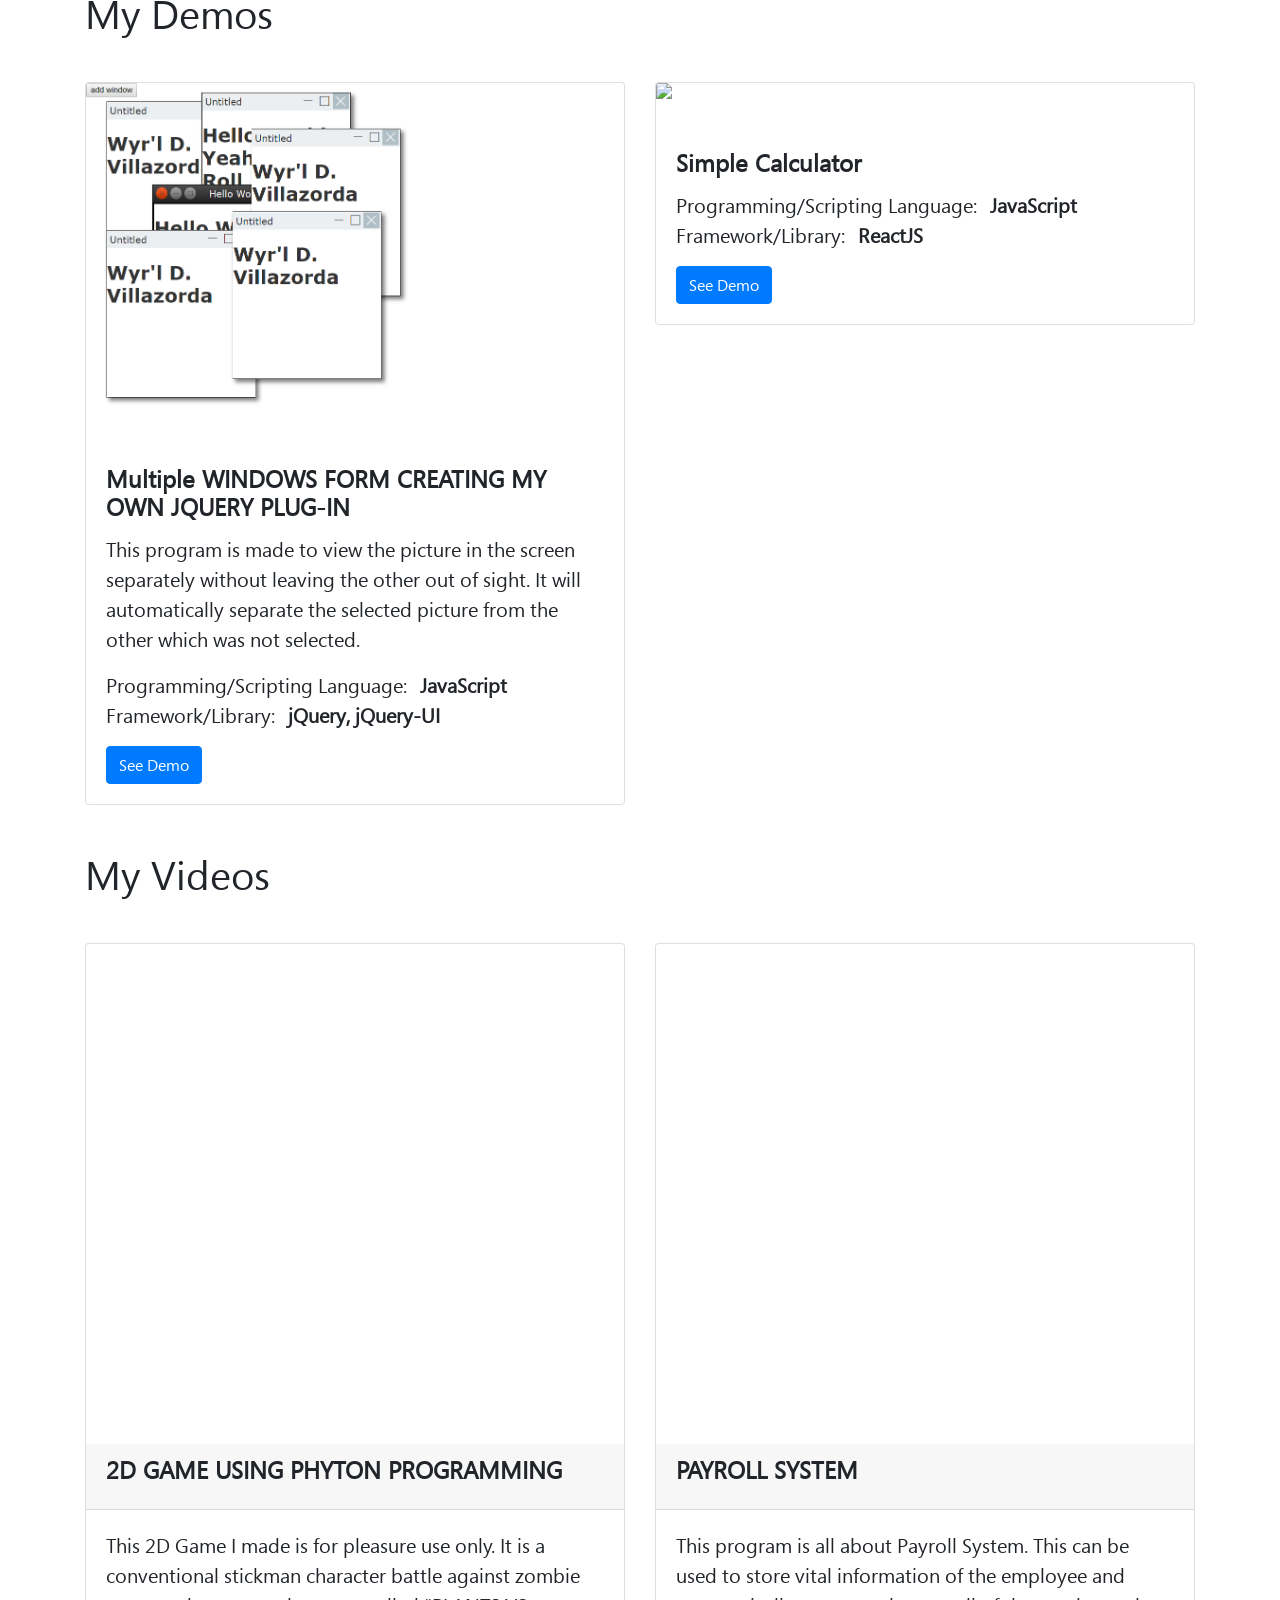
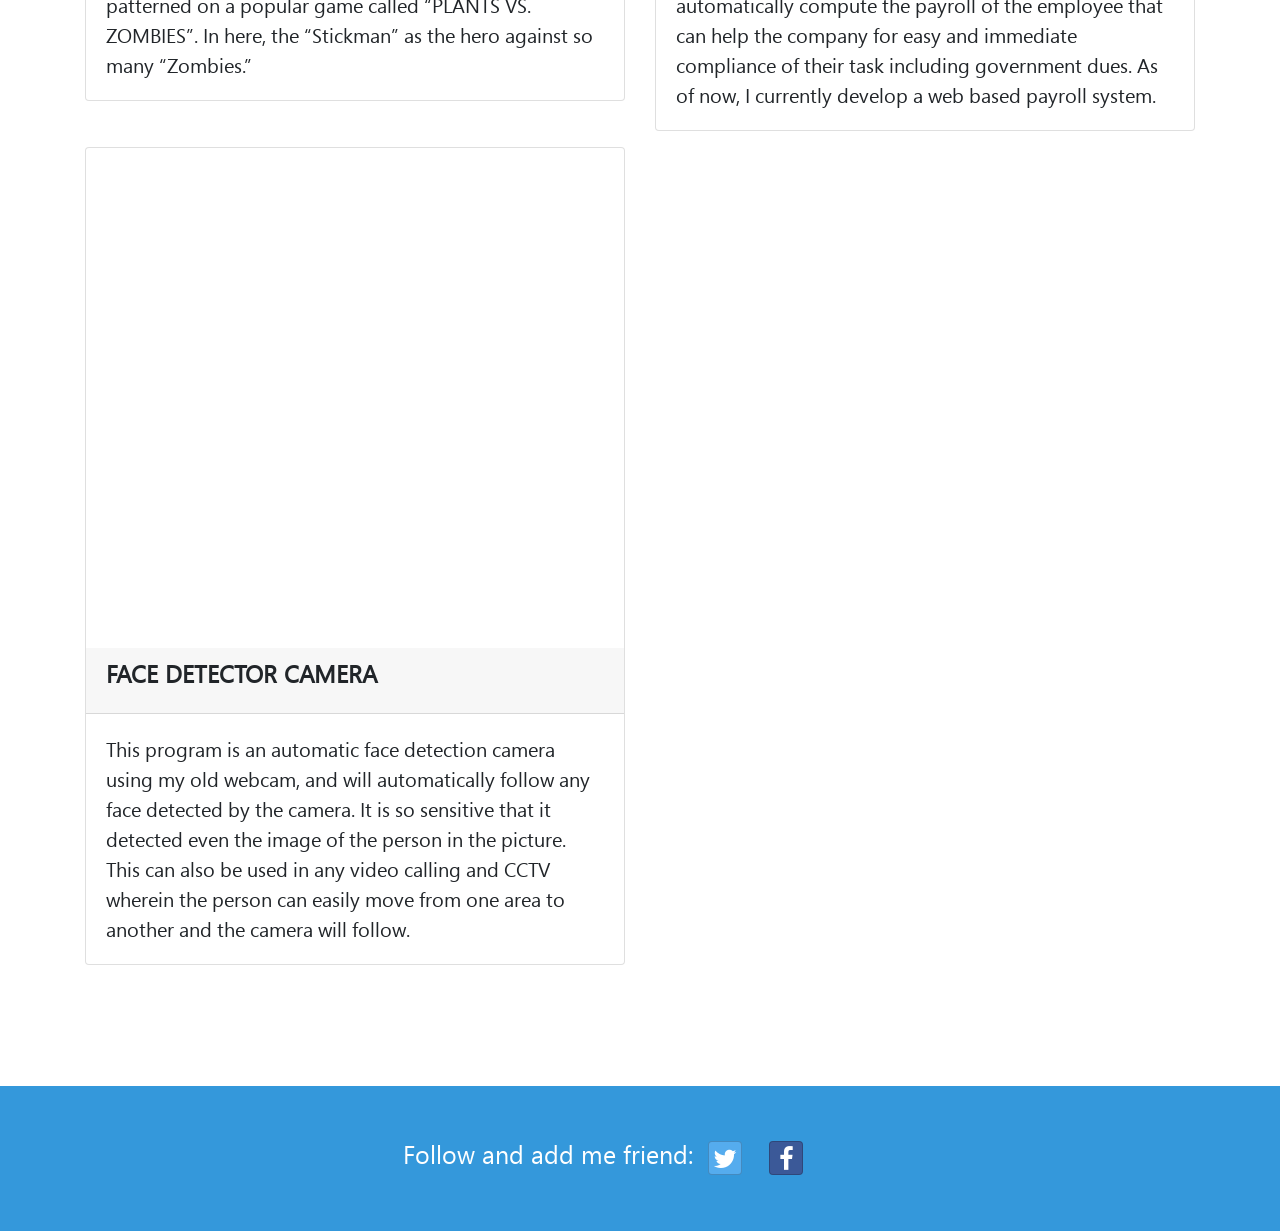
==== commit 7982bcbb: "added calculator image file and updated some file" ====
--- a/index.html
+++ b/index.html
@@ -208,7 +208,7 @@
     </div>
     <div class="col">
     	<div class="card">
-    		<img class="card-img-top" src="img/window_like.png" style="width: 350px" />
+    		<img class="card-img-top" src="img/calculator.png" style="width: 350px" />
     		<div class="card-body">
     			<h4 class="card-title"><b>Simple Calculator</b></h4>
     			<p>
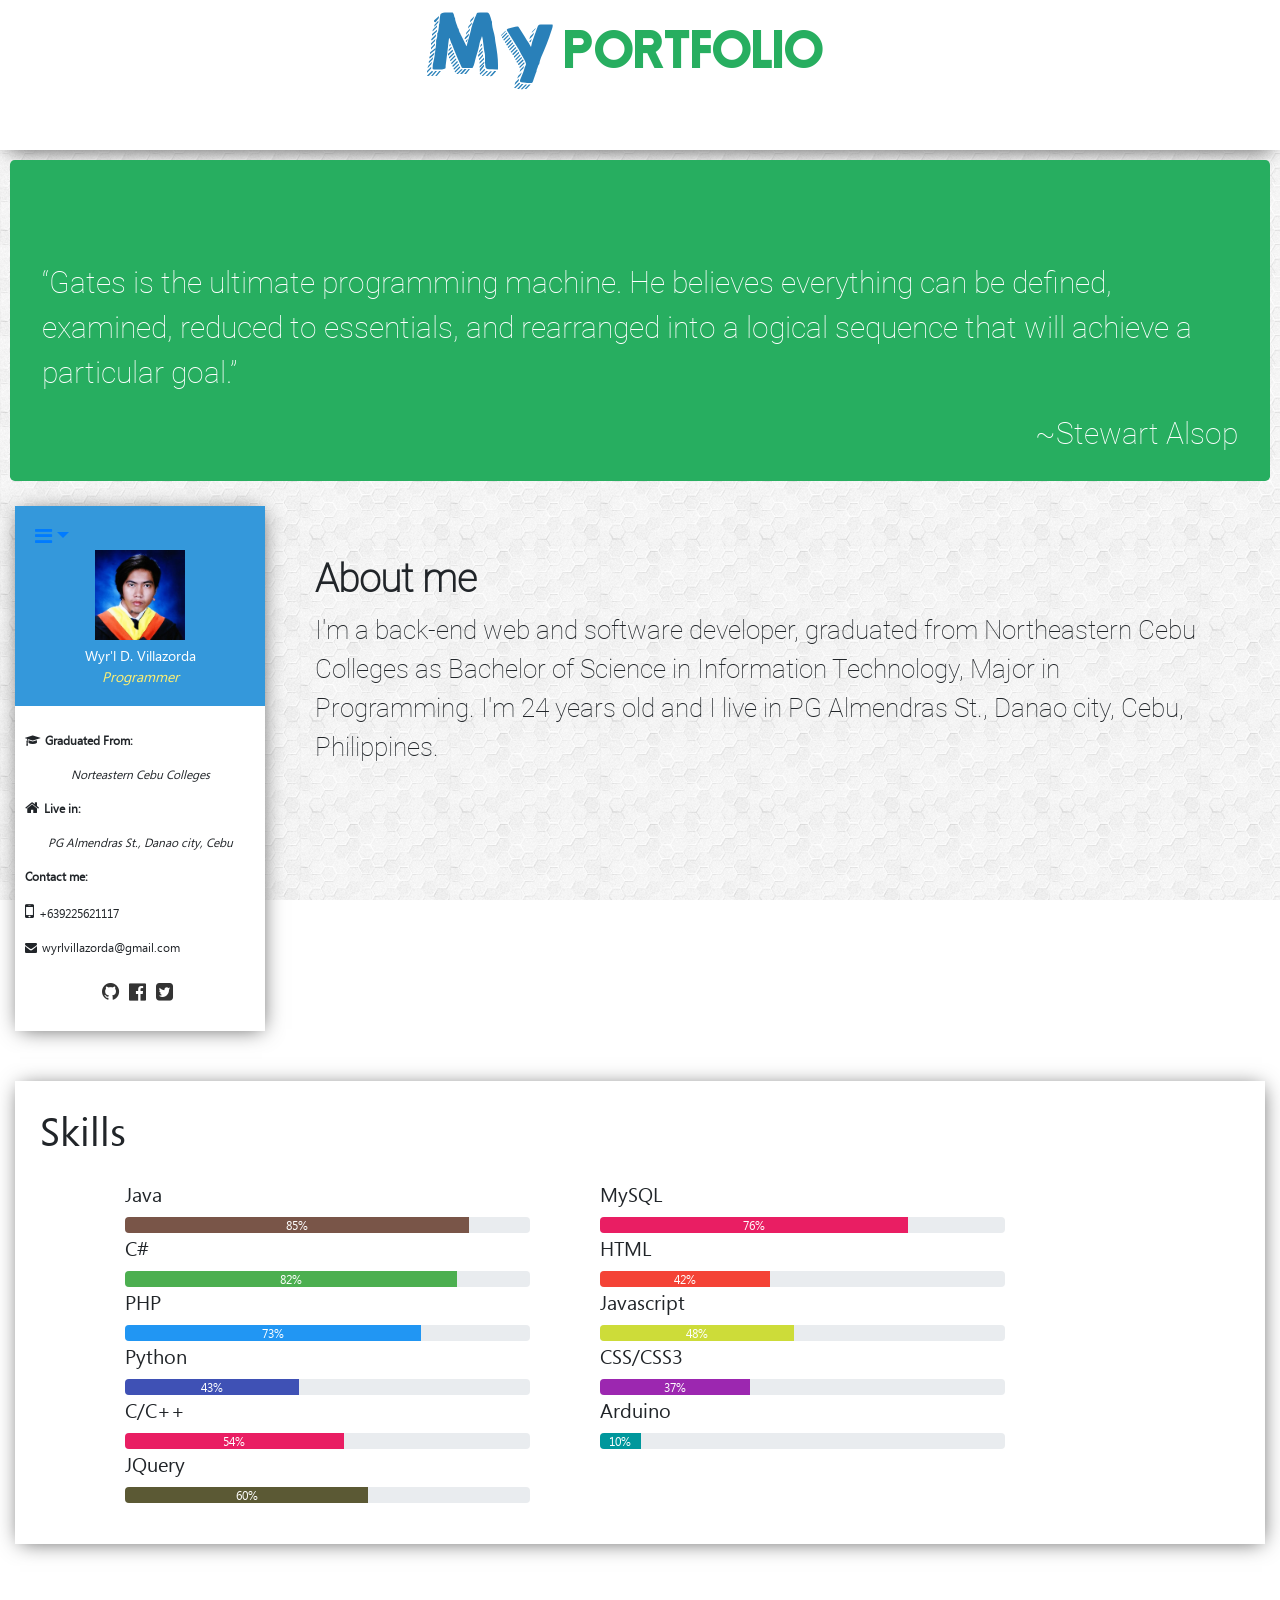
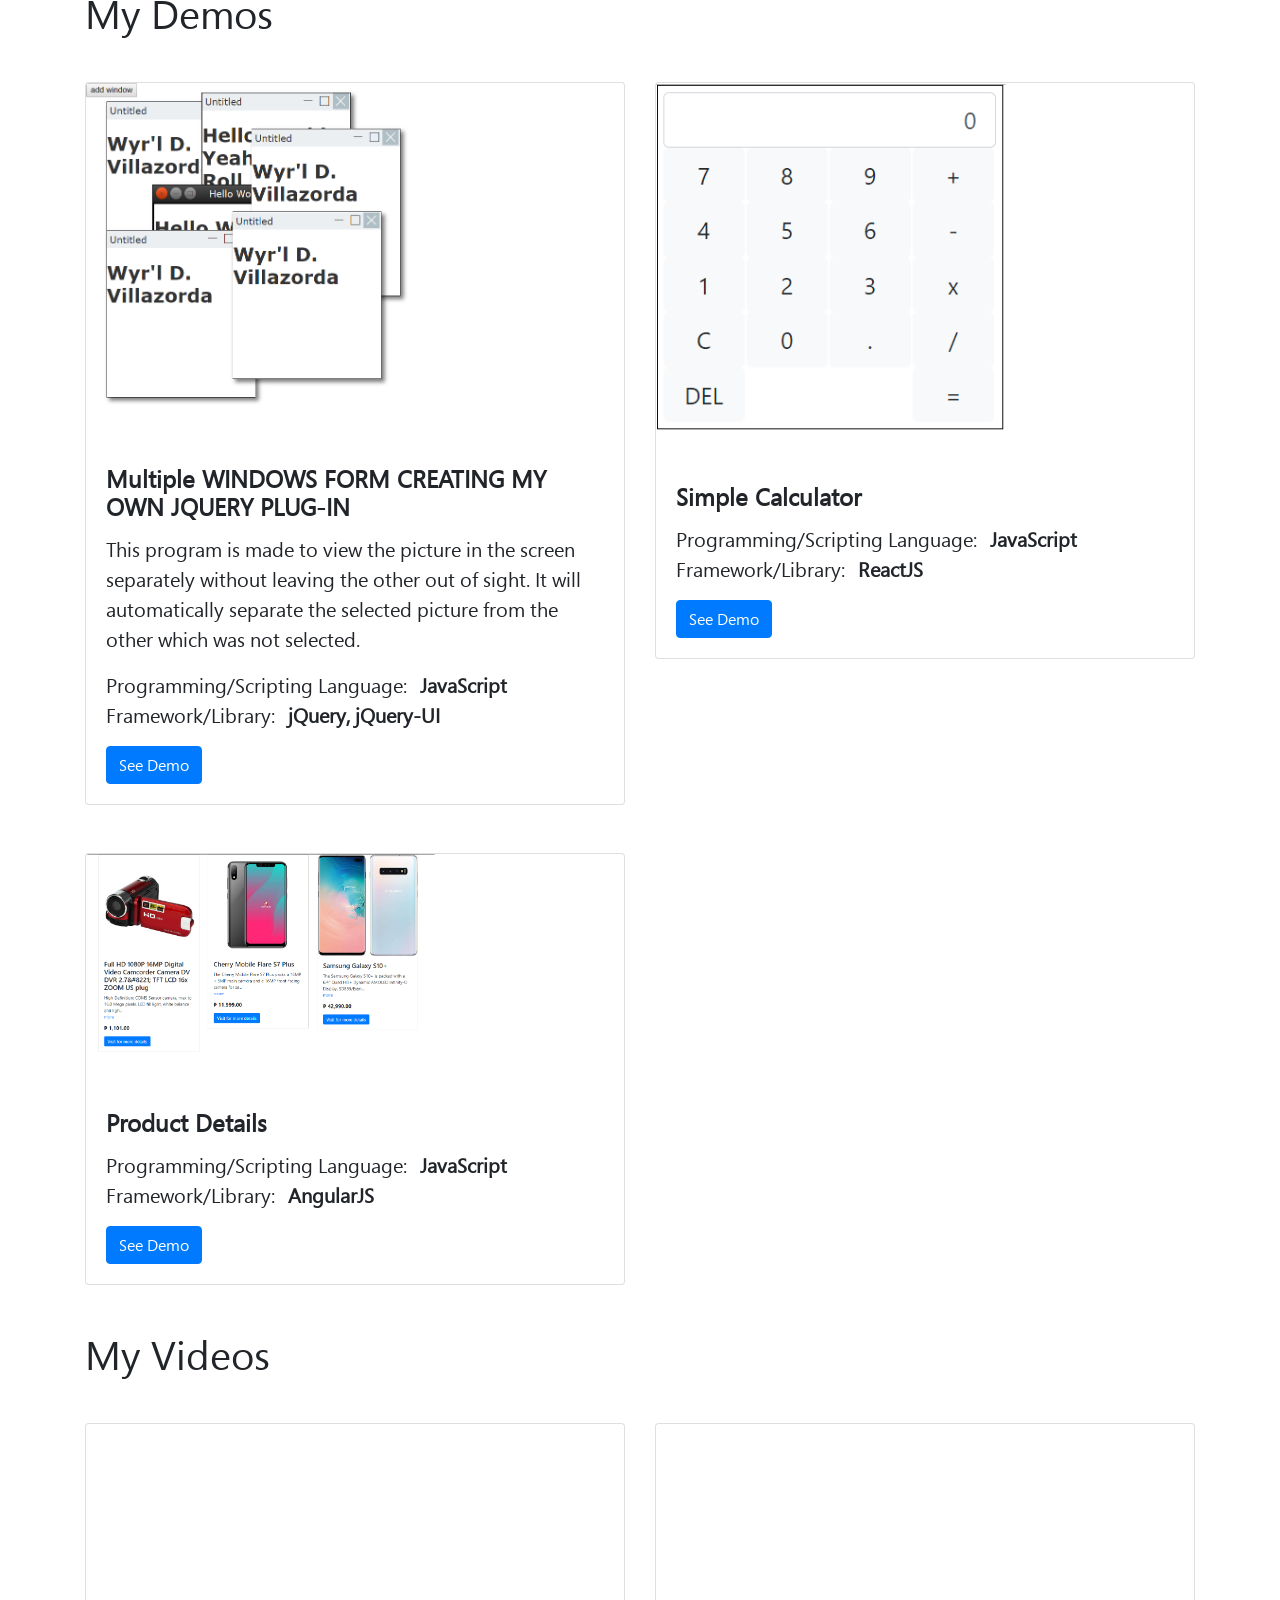
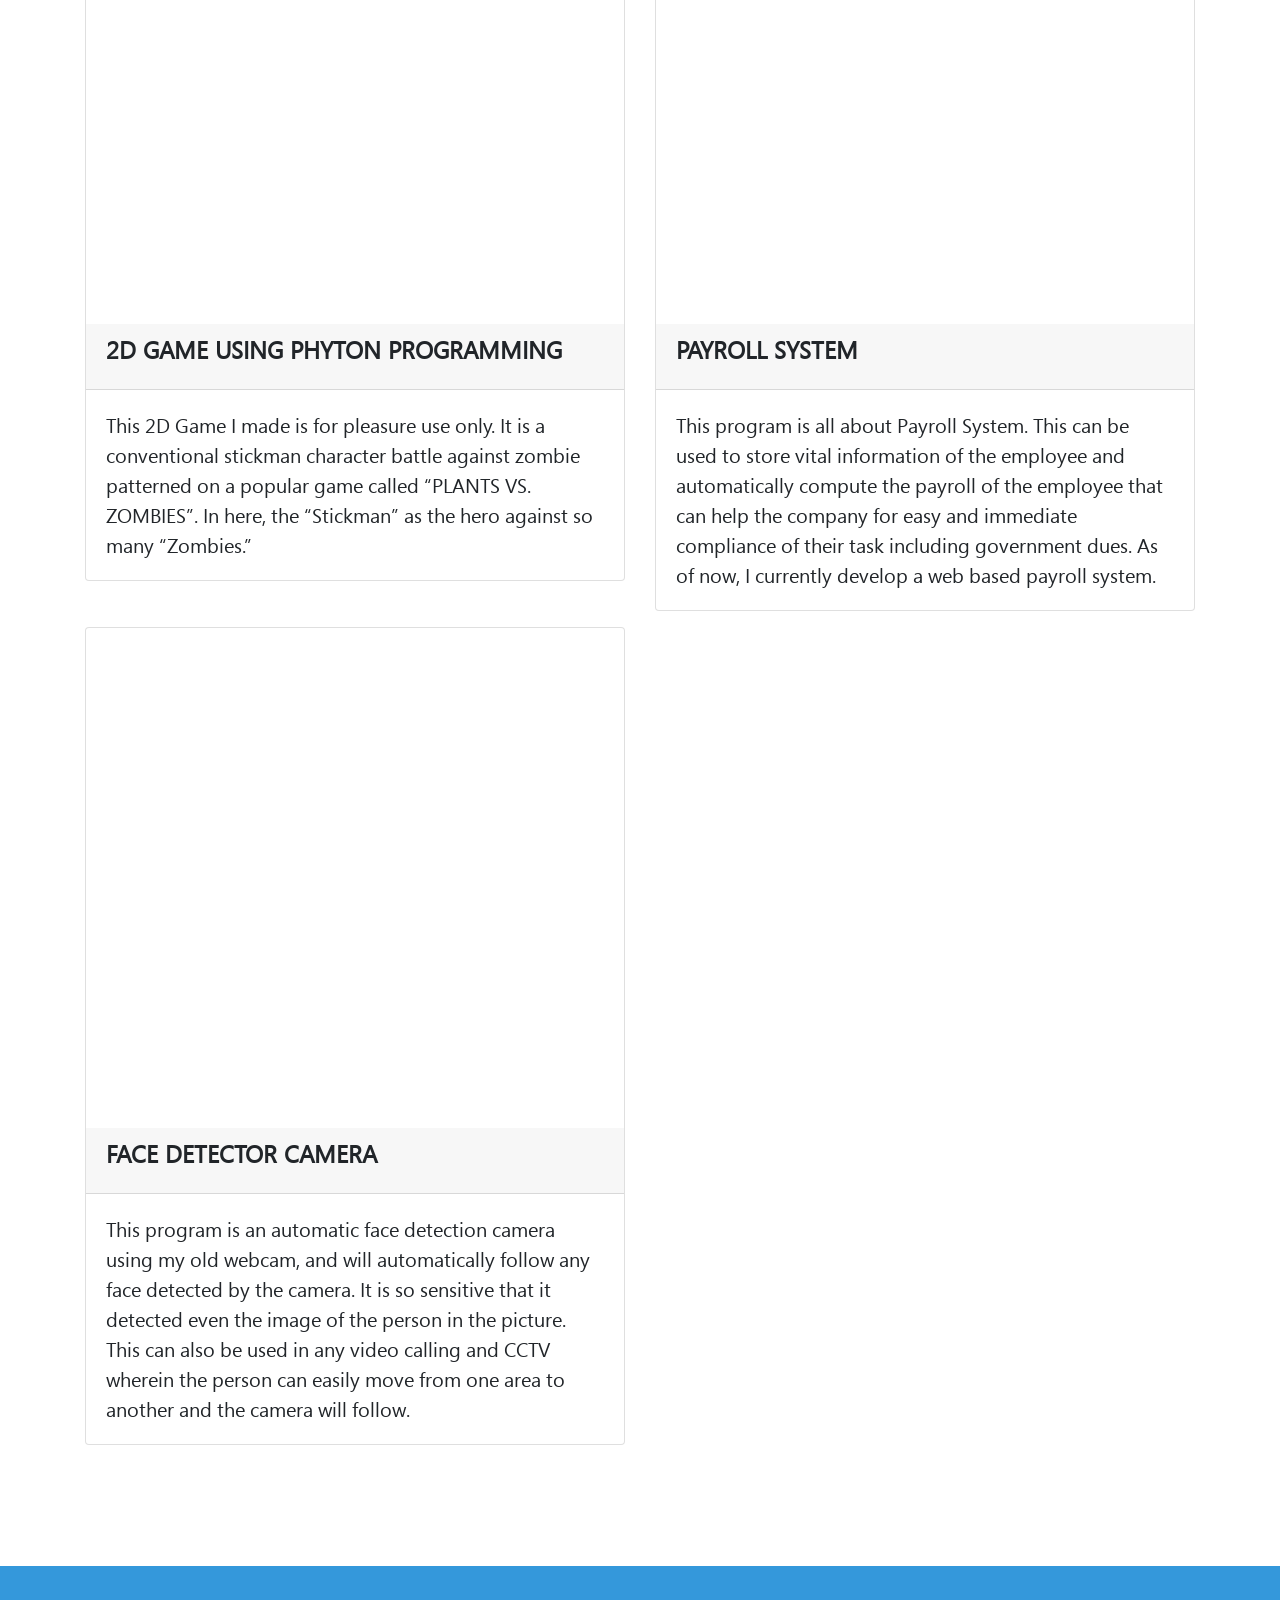
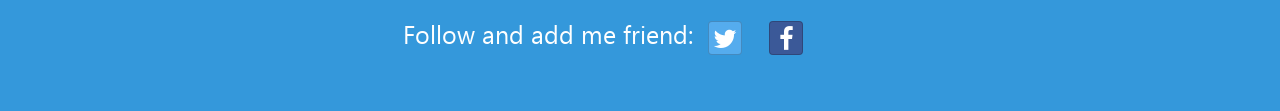
==== commit d5674edd: "updated" ====
--- a/index.html
+++ b/index.html
@@ -188,8 +188,8 @@
 </section>
 <section class="container">
 	<h1>My Demos</h1>
-  <div class="row justify-content-center">
-    <div class="col">
+  <div class="row mb-5">
+    <div class="col-md-6">
     	<div class="card">
     		<img class="card-img-top" src="img/window_like.png" style="width: 350px" />
     		<div class="card-body">
@@ -206,7 +206,7 @@
     		</div>
     	</div>
     </div>
-    <div class="col">
+    <div class="col-md-6">
     	<div class="card">
     		<img class="card-img-top" src="img/calculator.png" style="width: 350px" />
     		<div class="card-body">
@@ -216,6 +216,23 @@
               <span class="ml-2"><b>JavaScript</b></span><br/>
               Framework/Library:
               <span class="ml-2"><b>ReactJS</b></span>
+            </p> 
+    			<a href="my_demos/reactjs/calculator/index.html" class="btn btn-primary" target="_blank">See Demo</a>
+    		</div>
+    	</div>
+    </div>
+  </div>
+  <div class="row">
+    <div class="col-md-6">
+    	<div class="card">
+    		<img class="card-img-top" src="img/product_details.png" style="width: 350px" />
+    		<div class="card-body">
+    			<h4 class="card-title"><b>Product Details</b></h4>
+    			<p>
+              Programming/Scripting Language:
+              <span class="ml-2"><b>JavaScript</b></span><br/>
+              Framework/Library:
+              <span class="ml-2"><b>AngularJS</b></span>
             </p> 
     			<a href="my_demos/reactjs/calculator/index.html" class="btn btn-primary" target="_blank">See Demo</a>
     		</div>
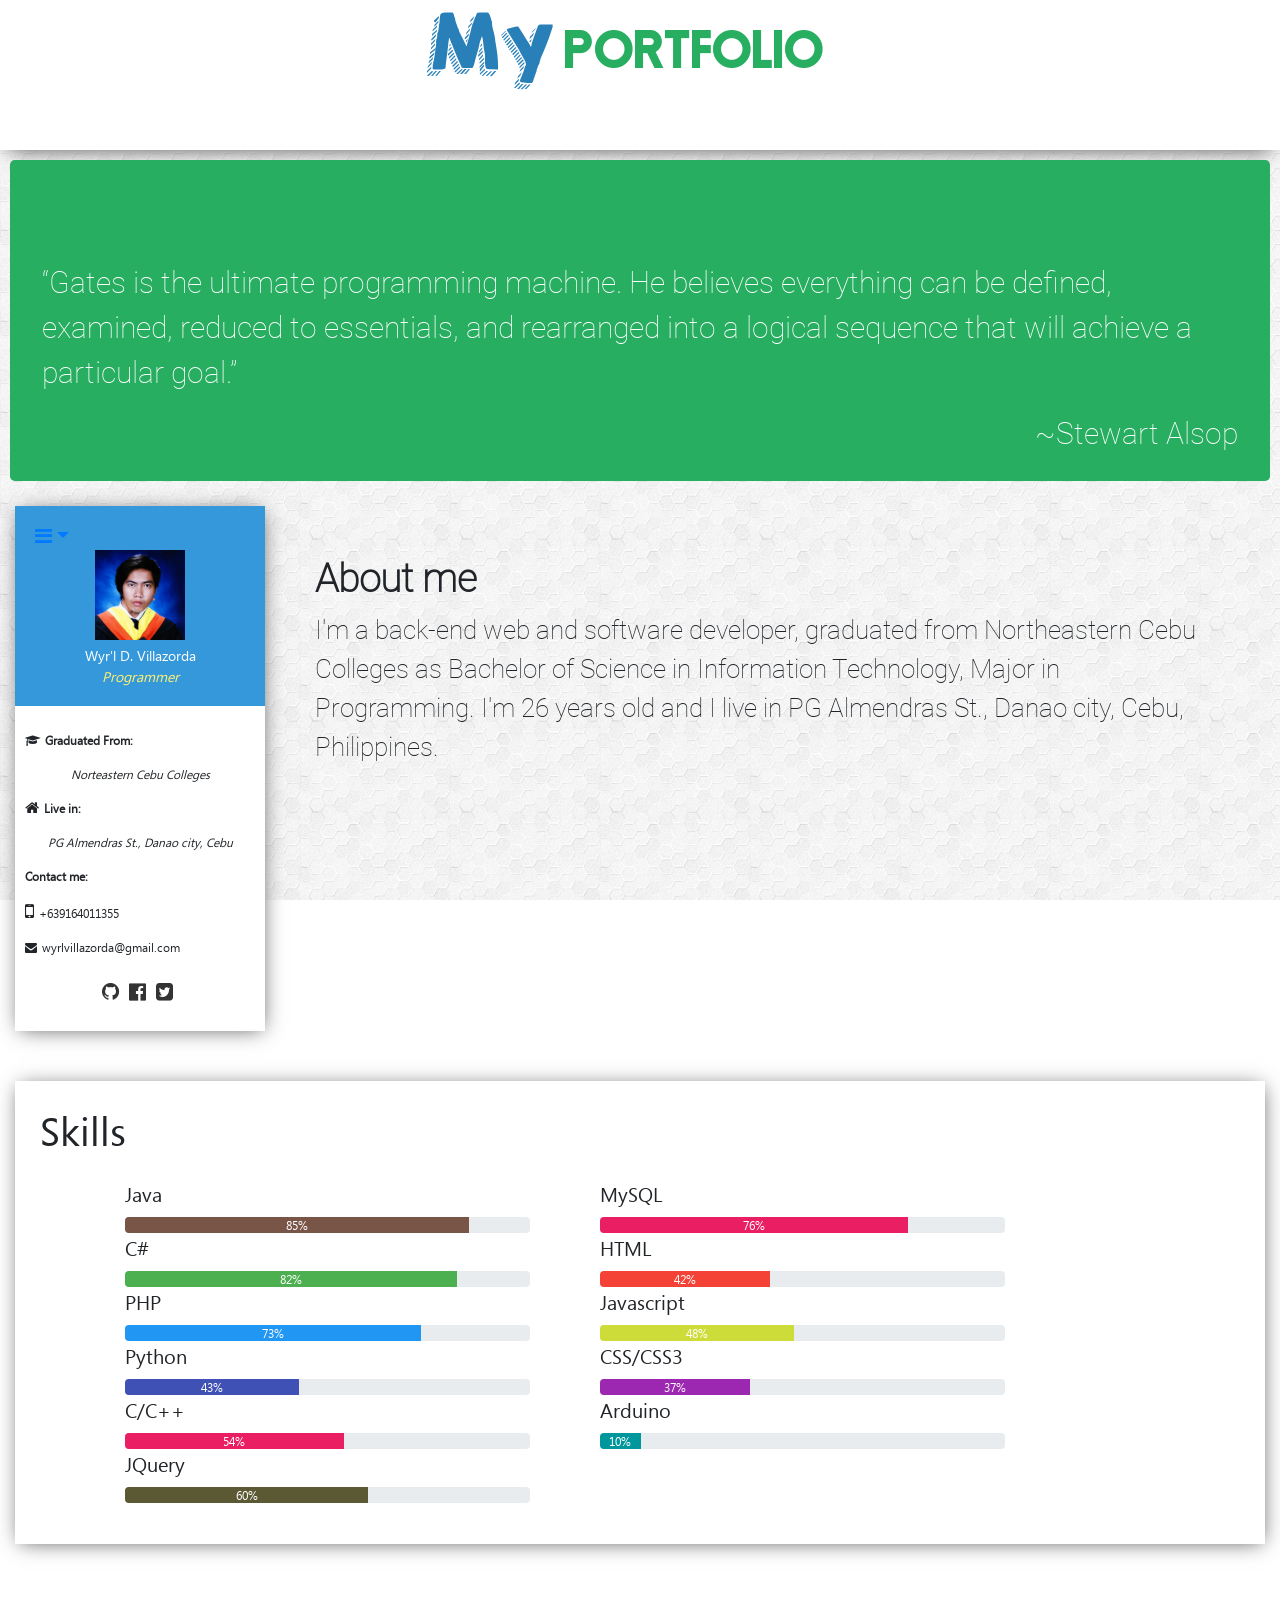
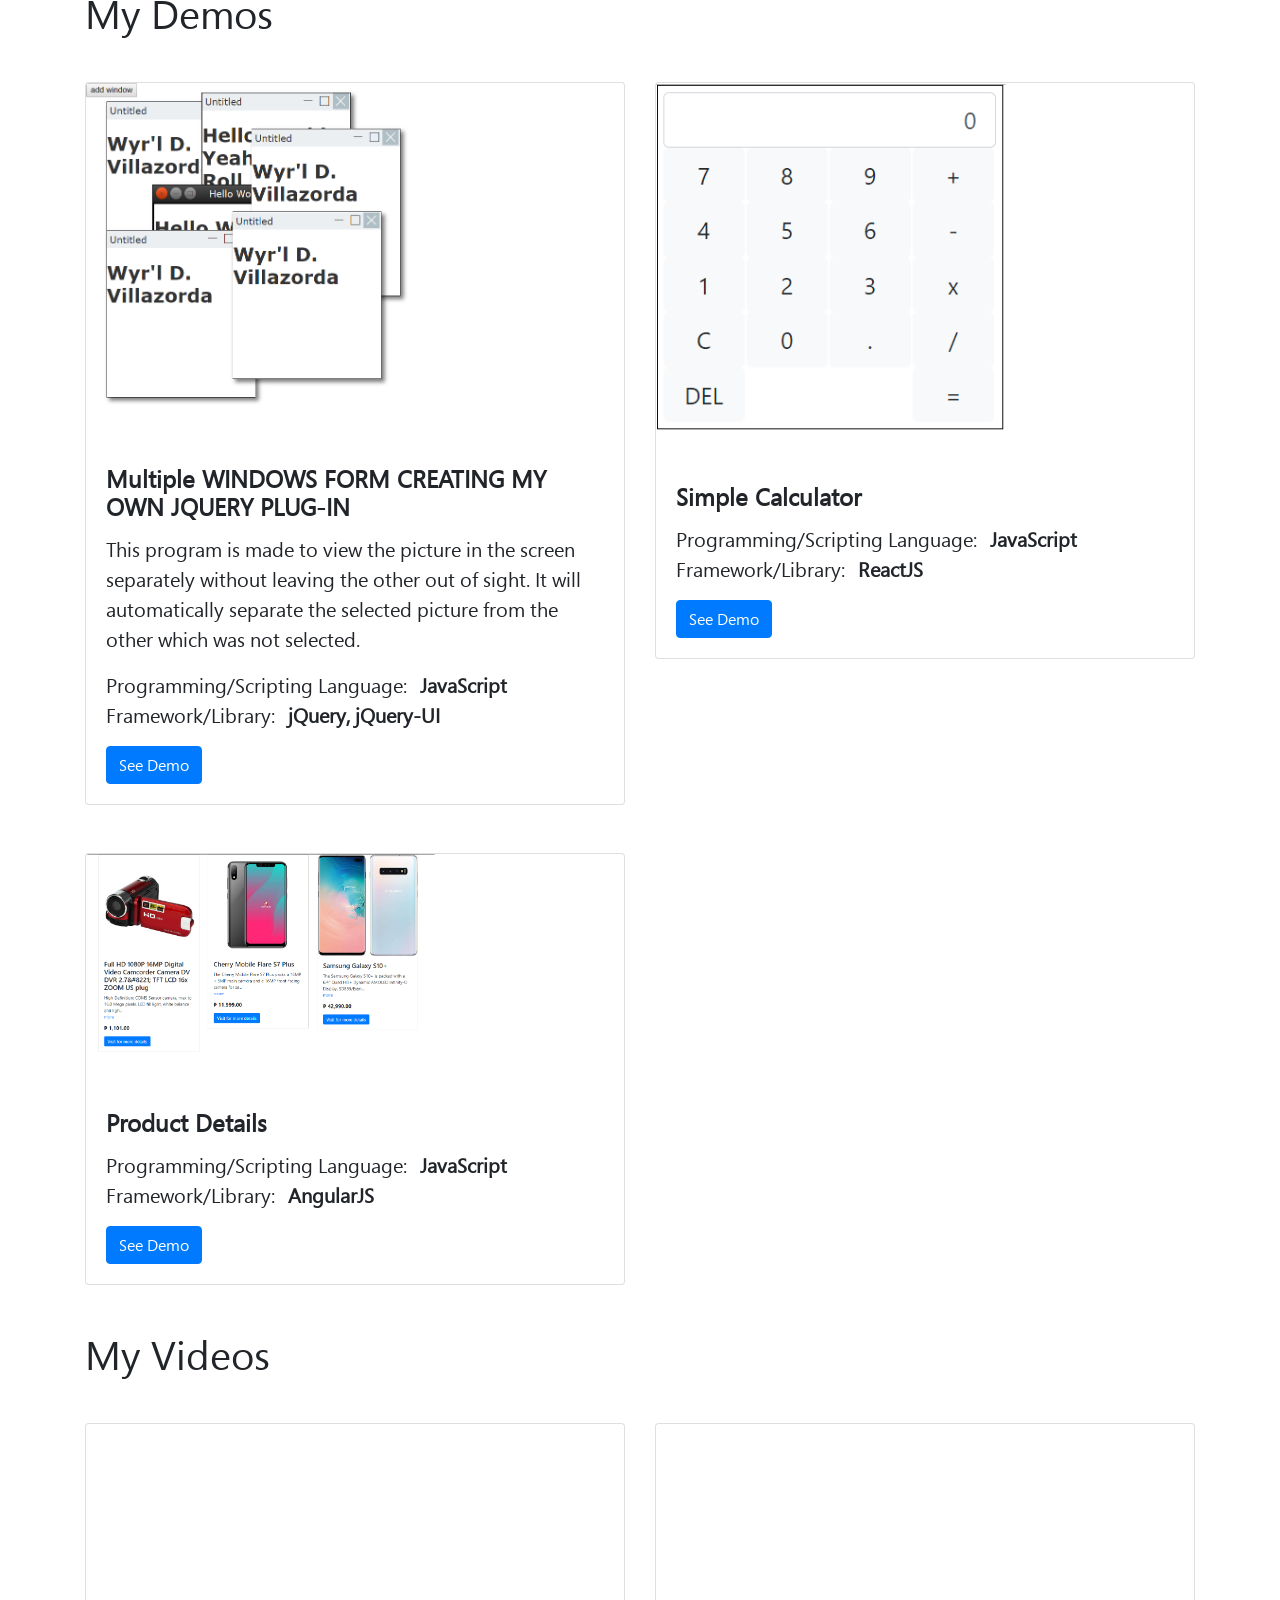
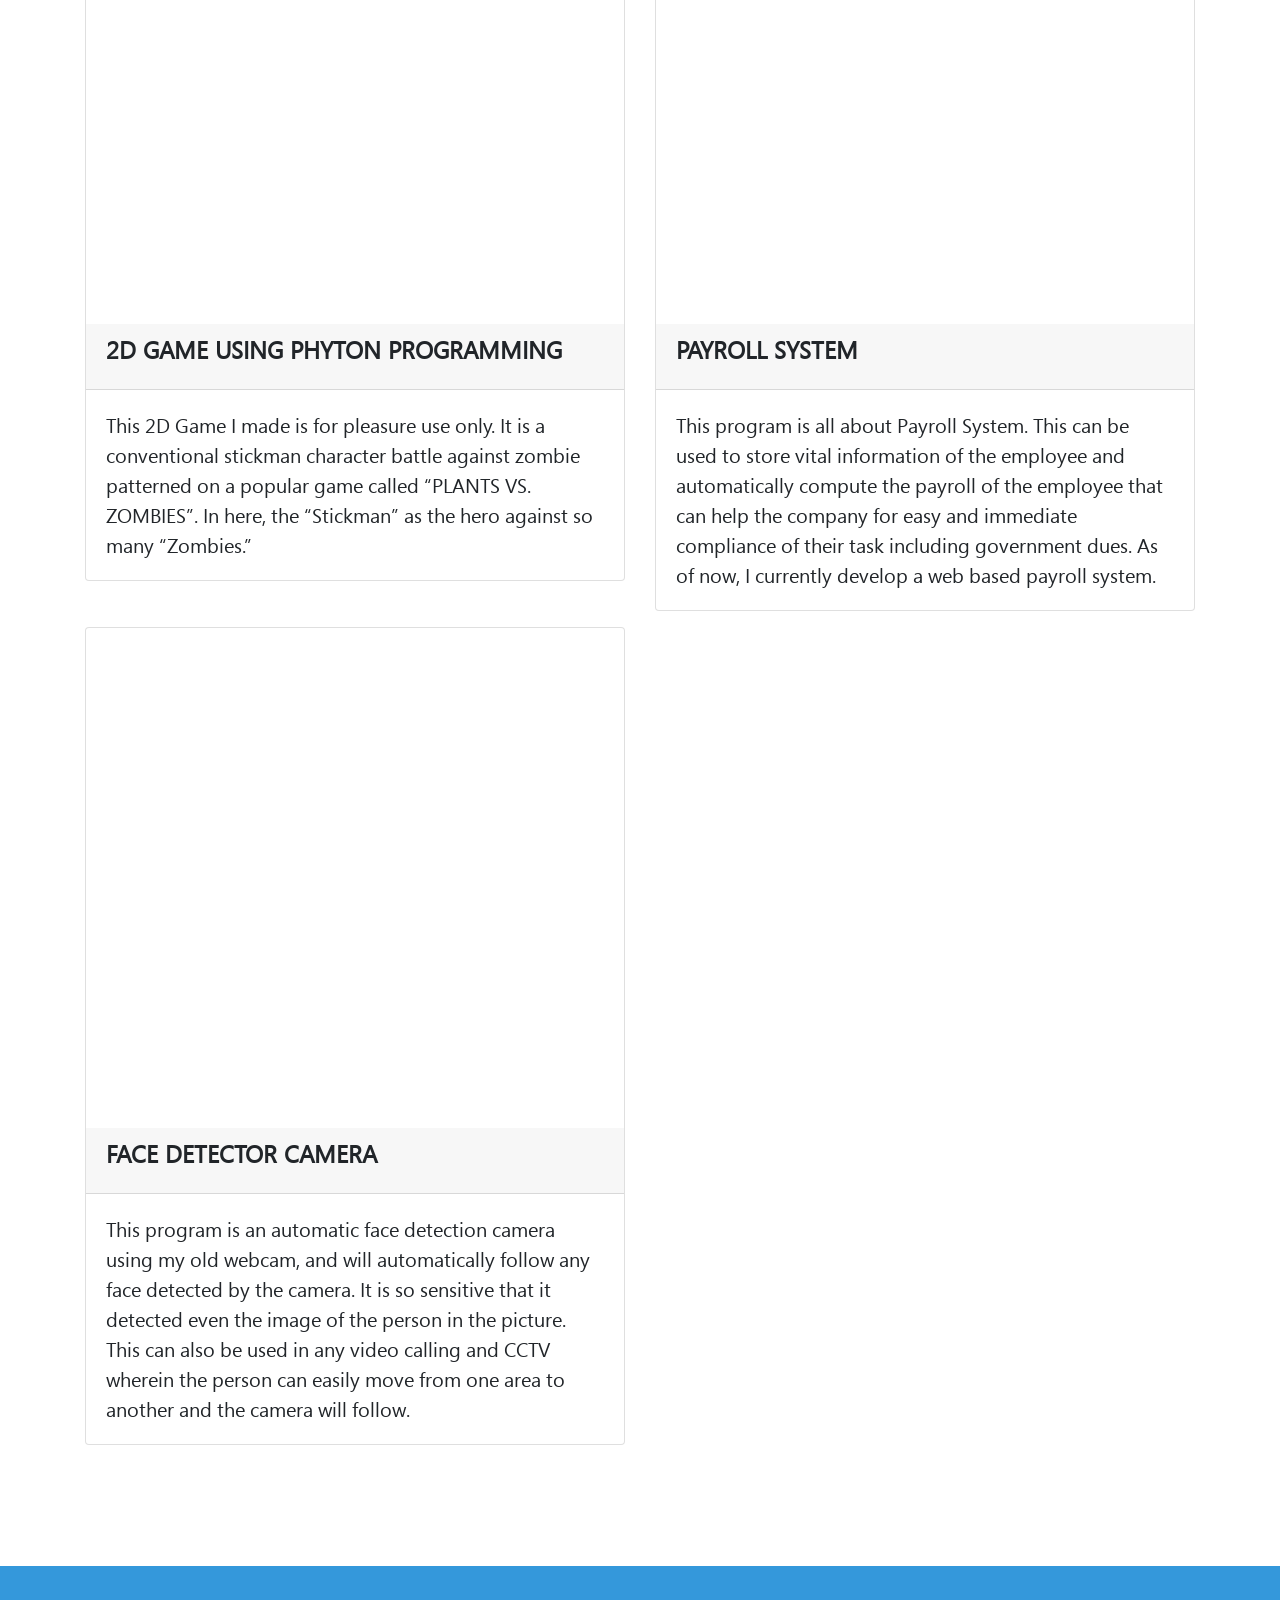
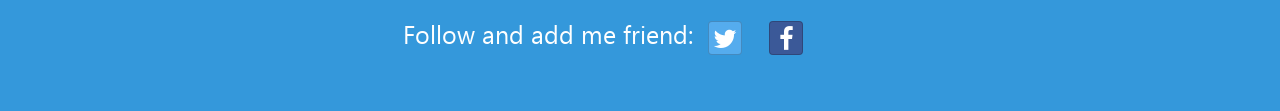
==== commit feb21d1f: "updated for age" ====
--- a/index.html
+++ b/index.html
@@ -1,317 +1,334 @@
-
 <!DOCTYPE html>
 <html lang="en">
-	<head>
-		<title>My Portfolio</title>
-		<meta charset="utf-8">
-  		<meta name="viewport" content="width=device-width, initial-scale=1">
+
+<head>
+    <title>My Portfolio</title>
+    <meta charset="utf-8">
+    <meta name="viewport" content="width=device-width, initial-scale=1">
     <meta http-equiv="cache-control" content="no-cache" />
     <meta http-equiv="Pragma" content="no-cache" />
     <meta http-equiv="Expires" content="-1" />
-		<link rel="stylesheet" type="text/css" href="vendor/css/bootstrap.min.css" />
-		<link rel="stylesheet" type="text/css" href="css/bootstrap-social.css" />
-		<link rel="stylesheet" type="text/css" href="css/font-awesome.css" />
-		<script src="../js/jquery-3.2.1.js"></script>
-		<script src="js/bootstrap.min.js"></script>
-		<link rel="stylesheet" type="text/css" href="css/mystyle.css">
-		<script src="js/scrollNav.js"></script>
-	<head/>
-	
-	<body>
-		<header id="header-banner">
-			<div class="wide row text-center justify-content-center">
-			    <h3><span class="websitename" style="margin-right:10px">My</span><span class="com" style="font-size:55px;">Portfolio</span></h3>
-			</div>
-		</header>
-<section class="jumbotron test content" style="margin:10px">
-	<blockquote>
-		<p>
-			&ldquo;Gates is the ultimate programming machine. He believes everything can be defined, examined, reduced to essentials, and rearranged into a logical sequence that will achieve a particular goal.&rdquo; 
-		</p>
-		<div style="float:right"><p>~Stewart Alsop</p></div>
-	</blockquote>
-</section>
-<section>
-  <div id="profile" class="container-fluid">
-        <header>
-          <div id="left-status">
-            <header class="bg-blue">
-              <div class="dropdown">
-                <a class="dropdown-toggle" data-toggle="dropdown" href="#"><span class="fa fa-bars"></span></a>
-                <ul class="dropdown-menu">
-                  <li class="dropdown-header center"><h4>Edit</h4></li>
-                  <li><a href="#">Picture</a></li>
-                  <li><a href="#">About</a></li>
-                  <li><a href="#">Skills</a></li>
+    <link rel="stylesheet" type="text/css" href="vendor/css/bootstrap.min.css" />
+    <link rel="stylesheet" type="text/css" href="css/bootstrap-social.css" />
+    <link rel="stylesheet" type="text/css" href="css/font-awesome.css" />
+    <script src="js/jquery-3.2.1.js"></script>
+    <script src="js/bootstrap.min.js"></script>
+    <link rel="stylesheet" type="text/css" href="css/mystyle.css">
+    <script src="js/scrollNav.js"></script>
+</head>
+
+<body>
+    <header id="header-banner">
+        <div class="wide row text-center justify-content-center">
+            <h3><span class="websitename" style="margin-right:10px">My</span><span class="com" style="font-size:55px;">Portfolio</span></h3>
+        </div>
+    </header>
+    <section class="jumbotron test content" style="margin:10px">
+        <blockquote>
+            <p>
+                &ldquo;Gates is the ultimate programming machine. He believes everything can be defined, examined, reduced to essentials, and rearranged into a logical sequence that will achieve a particular goal.&rdquo;
+            </p>
+            <div style="float:right">
+                <p>~Stewart Alsop</p>
+            </div>
+        </blockquote>
+    </section>
+    <section>
+        <div id="profile" class="container-fluid">
+            <header>
+                <div id="left-status">
+                    <header class="bg-blue">
+                        <div class="dropdown">
+                            <a class="dropdown-toggle" data-toggle="dropdown" href="#"><span class="fa fa-bars"></span></a>
+                            <ul class="dropdown-menu">
+                                <li class="dropdown-header center">
+                                    <h4>Edit</h4>
+                                </li>
+                                <li><a href="#">Picture</a></li>
+                                <li><a href="#">About</a></li>
+                                <li><a href="#">Skills</a></li>
+                            </ul>
+                        </div>
+                        <div class="picture">
+                            <img src="img/me2.jpg" width="90px" class="img-circle">
+                            <p class="fullname">Wyr'l D. Villazorda</p>
+                            <p class="major italic">Programmer</p>
+                        </div>
+                    </header>
+                    <footer>
+                        <div class="graduate">
+                            <p><span class="fa fa-graduation-cap"></span><b>Graduated From:</b></p>
+                            <p class="italic center">Norteastern Cebu Colleges</p>
+                        </div>
+                        <div class="live">
+                            <p><span class="fa fa-home"></span><b>Live in:</b></p>
+                            <p class="italic center">PG Almendras St., Danao city, Cebu</p>
+                        </div>
+                        <div class="contact">
+                            <p><b>Contact me:</b></p>
+                            <p><span class="fa fa-mobile-phone"></span>+639164011355</p>
+                            <p><span class="fa fa-envelope"></span>wyrlvillazorda@gmail.com</p>
+                            <ul class="social-icon center">
+                                <li><a href="https://github.com/wyrl" target="_blank"><span class="fa fa-github"></span></a></li>
+                                <li><a href="https://facebook.com/wyril" target="_blank"><span class="fa fa-facebook-official"></span></a></li>
+                                <a href="#">
+                                </a>
+                                <li><a href="https://twitter.com/wyrlvillazorda" target="_blank"><span class="fa fa-twitter-square"></span></a></li>
+                            </ul>
+                        </div>
+                    </footer>
+                </div>
+                <div id="right-status">
+                    <h1>About me</h1>
+                    <p>
+                        I'm a back-end web and software developer, graduated from Northeastern Cebu Colleges as Bachelor of Science in Information Technology, Major in Programming. I'm <span class="my-age">26</span> years old and I live in PG Almendras
+                        St., Danao city, Cebu, Philippines.
+                    </p>
+                </div>
+            </header>
+            <footer id="bottom-status">
+                <h1>Skills</h1>
+                <div id="skills" class="container">
+                    <div class="row">
+                        <div class="col-md-5 left-skills">
+                            <ul>
+                                <li>
+                                    <label>Java</label>
+                                    <div class="progress">
+                                        <div class="progress-bar java-color" role="progressbar" aria-valuenow="85" aria-valuemin="0" aria-valuemax="100" style="width:85%">
+                                            85%
+                                        </div>
+                                    </div>
+                                </li>
+                                <li>
+                                    <label>C#</label>
+                                    <div class="progress">
+                                        <div class="progress-bar c-sharp-color" role="progressbar" aria-valuenow="82" aria-valuemin="0" aria-valuemax="100" style="width:82%">
+                                            82%
+                                        </div>
+                                    </div>
+                                </li>
+                                <li>
+                                    <label>PHP</label>
+                                    <div class="progress">
+                                        <div class="progress-bar php-color" role="progressbar" aria-valuenow="73" aria-valuemin="0" aria-valuemax="100" style="width:73%">
+                                            73%
+                                        </div>
+                                    </div>
+                                </li>
+                                <li>
+                                    <label>Python</label>
+                                    <div class="progress">
+                                        <div class="progress-bar python-color" role="progressbar" aria-valuenow="43" aria-valuemin="0" aria-valuemax="100" style="width:43%">
+                                            43%
+                                        </div>
+                                    </div>
+                                </li>
+                                <li>
+                                    <label>C/C++</label>
+                                    <div class="progress">
+                                        <div class="progress-bar c-color" role="progressbar" aria-valuenow="54" aria-valuemin="0" aria-valuemax="100" style="width:54%">
+                                            54%
+                                        </div>
+                                    </div>
+                                </li>
+                                <li>
+                                    <label>JQuery</label>
+                                    <div class="progress">
+                                        <div class="progress-bar jquery-color" role="progressbar" aria-valuenow="60" aria-valuemin="0" aria-valuemax="100" style="width:60%">
+                                            60%
+                                        </div>
+                                    </div>
+                                </li>
+                            </ul>
+                        </div>
+                        <div class="col-md-5 right-skills">
+                            <ul>
+                                <li>
+                                    <label>MySQL</label>
+                                    <div class="progress">
+                                        <div class="progress-bar c-color" role="progressbar" aria-valuenow="76" aria-valuemin="0" aria-valuemax="100" style="width:76%">
+                                            76%
+                                        </div>
+                                    </div>
+                                </li>
+                                <li>
+                                    <label>HTML</label>
+                                    <div class="progress">
+                                        <div class="progress-bar html-color" role="progressbar" aria-valuenow="42" aria-valuemin="0" aria-valuemax="100" style="width:42%">
+                                            42%
+                                        </div>
+                                    </div>
+                                </li>
+                                <li>
+                                    <label>Javascript</label>
+                                    <div class="progress">
+                                        <div class="progress-bar javascript-color" role="progressbar" aria-valuenow="48" aria-valuemin="0" aria-valuemax="100" style="width:48%">
+                                            48%
+                                        </div>
+                                    </div>
+                                </li>
+                                <li>
+                                    <label>CSS/CSS3</label>
+                                    <div class="progress">
+                                        <div class="progress-bar css-color" role="progressbar" aria-valuenow="37" aria-valuemin="0" aria-valuemax="100" style="width:37%">
+                                            37%
+                                        </div>
+                                    </div>
+                                </li>
+                                <li>
+                                    <label>Arduino</label>
+                                    <div class="progress">
+                                        <div class="progress-bar arduino-color" role="progressbar" aria-valuenow="10" aria-valuemin="0" aria-valuemax="100" style="width:10%">
+                                            10%
+                                        </div>
+                                    </div>
+                                </li>
+                            </ul>
+                        </div>
+                    </div>
+                </div>
+            </footer>
+        </div>
+    </section>
+    <section class="container">
+        <h1>My Demos</h1>
+        <div class="row mb-5">
+            <div class="col-md-6">
+                <div class="card">
+                    <img class="card-img-top" src="img/window_like.png" style="width: 350px" />
+                    <div class="card-body">
+                        <h4 class="card-title"><b>Multiple WINDOWS FORM CREATING MY OWN JQUERY PLUG-IN</b></h4>
+                        <p class="card-text">
+                            This program is made to view the picture in the screen separately without leaving the other out of sight. It will automatically separate the selected picture from the other which was not selected. </p>
+                        <p>
+                            Programming/Scripting Language:
+                            <span class="ml-2"><b>JavaScript</b></span><br/> Framework/Library:
+                            <span class="ml-2"><b>jQuery, jQuery-UI</b></span>
+                        </p>
+                        <a href="my_demos/windows-like/index.html" class="btn btn-primary" target="_blank">See Demo</a>
+                    </div>
+                </div>
+            </div>
+            <div class="col-md-6">
+                <div class="card">
+                    <img class="card-img-top" src="img/calculator.png" style="width: 350px" />
+                    <div class="card-body">
+                        <h4 class="card-title"><b>Simple Calculator</b></h4>
+                        <p>
+                            Programming/Scripting Language:
+                            <span class="ml-2"><b>JavaScript</b></span><br/> Framework/Library:
+                            <span class="ml-2"><b>ReactJS</b></span>
+                        </p>
+                        <a href="my_demos/reactjs/calculator/index.html" class="btn btn-primary" target="_blank">See Demo</a>
+                    </div>
+                </div>
+            </div>
+        </div>
+        <div class="row">
+            <div class="col-md-6">
+                <div class="card">
+                    <img class="card-img-top" src="img/product_details.png" style="width: 350px" />
+                    <div class="card-body">
+                        <h4 class="card-title"><b>Product Details</b></h4>
+                        <p>
+                            Programming/Scripting Language:
+                            <span class="ml-2"><b>JavaScript</b></span><br/> Framework/Library:
+                            <span class="ml-2"><b>AngularJS</b></span>
+                        </p>
+                        <a href="my_demos/angularjs/ProductDetails/index.html" class="btn btn-primary" target="_blank">See Demo</a>
+                    </div>
+                </div>
+            </div>
+        </div>
+    </section>
+    <section class="container">
+        <h1>My Videos</h1>
+        <div class="row">
+            <figure class="col-sm-6">
+                <div class="card">
+                    <iframe height="500" src="https://www.youtube.com/embed/wc4_lfraCKc" frameborder="0" allow="autoplay; encrypted-media" allowfullscreen></iframe>
+                    <div class="card-header">
+                        <h4 class="card-title"><b>2D GAME USING PHYTON PROGRAMMING</b></h4>
+                    </div>
+                    <div class="card-body">
+                        <p class="card-text">This 2D Game I made is for pleasure use only. It is a conventional stickman character battle against zombie patterned on a popular game called “PLANTS VS. ZOMBIES”. In here, the “Stickman” as the hero against so many “Zombies.”</p>
+                    </div>
+                </div>
+
+            </figure>
+            <figure class="col-sm-6">
+                <div class="card">
+                    <iframe height="500" src="https://www.youtube.com/embed/5BTKrqmMaw4" frameborder="0" allow="autoplay; encrypted-media" allowfullscreen></iframe>
+                    <div class="card-header">
+                        <h4 class="card-title"><b>PAYROLL SYSTEM</b></h4>
+                    </div>
+                    <div class="card-body">
+                        <p class="card-text">This program is all about Payroll System. This can be used to store vital information of the employee and automatically compute the payroll of the employee that can help the company for easy and immediate compliance of their task
+                            including government dues. As of now, I currently develop a web based payroll system.</p>
+                    </div>
+                </div>
+            </figure>
+        </div>
+        <div class="row">
+            <figure class="col-sm-6">
+                <div class="card">
+                    <iframe height="500" src="https://www.youtube.com/embed/DgO0-W8KbgM" frameborder="0" allow="autoplay; encrypted-media" allowfullscreen></iframe>
+                    <div class="card-header">
+                        <h4 class="card-title"><b>FACE DETECTOR CAMERA</b></h4>
+                    </div>
+                    <div class="card-body">
+                        <p class="card-text">This program is an automatic face detection camera using my old webcam, and will automatically follow any face detected by the camera. It is so sensitive that it detected even the image of the person in the picture. This can also
+                            be used in any video calling and CCTV wherein the person can easily move from one area to another and the camera will follow.</p>
+                    </div>
+                </div>
+            </figure>
+        </div>
+    </section>
+    <footer class="bg-blue">
+        <div class="container">
+            <div class="row">
+                <ul class="col-sm-8">
+                    <li>
+                        <p>Follow and add me friend: </p>
+                    </li>
+                    <li class="col-sm-1">
+                        <a class="btn btn-social-icon btn-twitter" href="https://twitter.com/wyrlvillazorda" target="_blank">
+                            <span class="fa fa-twitter"></span>
+                        </a>
+                    </li>
+                    <li class="col-sm-1">
+                        <a class="btn btn-social-icon btn-facebook" href="https://facebook.com/wyril" target="_blank">
+                            <span class="fa fa-facebook"></span>
+                        </a>
+                    </li>
                 </ul>
-              </div>
-              <div class="picture">
-                <img src="img/me2.jpg" width="90px" class="img-circle">
-                <p class="fullname">Wyr'l D. Villazorda</p>
-                <p class="major italic">Programmer</p>
-              </div>
-            </header>
-            <footer>
-              <div class="graduate">
-                <p><span class="fa fa-graduation-cap"></span><b>Graduated From:</b></p>
-                <p class="italic center">Norteastern Cebu Colleges</p>
-              </div>
-              <div class="live">
-                <p><span class="fa fa-home"></span><b>Live in:</b></p>
-                <p class="italic center">PG Almendras St., Danao city, Cebu</p>
-              </div>
-              <div class="contact">
-                <p><b>Contact me:</b></p>
-                <p><span class="fa fa-mobile-phone"></span>+639225621117</p>
-                <p><span class="fa fa-envelope"></span>wyrlvillazorda@gmail.com</p>
-                <ul class="social-icon center">
-                  <li><a href="https://github.com/wyrl" target="_blank"><span class="fa fa-github"></span></a></li>
-                  <li><a href="https://facebook.com/wyril" target="_blank"><span class="fa fa-facebook-official"></span></a></li><a href="#">
-                  </a><li><a href="https://twitter.com/wyrlvillazorda" target="_blank"><span class="fa fa-twitter-square"></span></a></li>
-                </ul>
-              </div>
-            </footer>
-          </div>
-          <div id="right-status">
-            <h1>About me</h1>
-            <p>
-              I'm a back-end web and software developer, graduated from Northeastern Cebu Colleges as Bachelor of Science in Information Technology, Major in Programming. I'm 24 years old and I live in PG Almendras St., Danao city, Cebu, Philippines.
-            </p>
-          </div>
-        </header>
-        <footer id="bottom-status">
-          <h1>Skills</h1>
-          <div id="skills" class="container">
-            <div class="row">
-              <div class="col-md-5 left-skills">
-                <ul>
-                  <li>
-                    <label>Java</label>
-                    <div class="progress">
-                      <div class="progress-bar java-color" role="progressbar" aria-valuenow="85" aria-valuemin="0" aria-valuemax="100" style="width:85%">
-                          85%
-                      </div>
-                    </div>
-                  </li>
-                  <li>
-                    <label>C#</label>
-                    <div class="progress">
-                      <div class="progress-bar c-sharp-color" role="progressbar" aria-valuenow="82" aria-valuemin="0" aria-valuemax="100" style="width:82%">
-                          82%
-                      </div>
-                    </div>
-                  </li>
-                  <li>
-                    <label>PHP</label>
-                    <div class="progress">
-                      <div class="progress-bar php-color" role="progressbar" aria-valuenow="73" aria-valuemin="0" aria-valuemax="100" style="width:73%">
-                          73%
-                      </div>
-                    </div>
-                  </li>
-                  <li>
-                    <label>Python</label>
-                    <div class="progress">
-                      <div class="progress-bar python-color" role="progressbar" aria-valuenow="43" aria-valuemin="0" aria-valuemax="100" style="width:43%">
-                          43%
-                      </div>
-                    </div>
-                  </li>
-                  <li>
-                    <label>C/C++</label>
-                    <div class="progress">
-                      <div class="progress-bar c-color" role="progressbar" aria-valuenow="54" aria-valuemin="0" aria-valuemax="100" style="width:54%">
-                          54%
-                      </div>
-                    </div>
-                  </li>
-                  <li>
-                    <label>JQuery</label>
-                    <div class="progress">
-                      <div class="progress-bar jquery-color" role="progressbar" aria-valuenow="60" aria-valuemin="0" aria-valuemax="100" style="width:60%">
-                          60%
-                      </div>
-                    </div>
-                  </li>
-                </ul>
-                
-              </div>
-              <div class="col-md-5 right-skills">
-                <ul>
-                  <li>
-                    <label>MySQL</label>
-                    <div class="progress">
-                      <div class="progress-bar c-color" role="progressbar" aria-valuenow="76" aria-valuemin="0" aria-valuemax="100" style="width:76%">
-                          76%
-                      </div>
-                    </div>
-                  </li>
-                  <li>
-                    <label>HTML</label>
-                    <div class="progress">
-                      <div class="progress-bar html-color" role="progressbar" aria-valuenow="42" aria-valuemin="0" aria-valuemax="100" style="width:42%">
-                          42%
-                      </div>
-                    </div>
-                  </li>
-                  <li>
-                    <label>Javascript</label>
-                    <div class="progress">
-                      <div class="progress-bar javascript-color" role="progressbar" aria-valuenow="48" aria-valuemin="0" aria-valuemax="100" style="width:48%">
-                          48%
-                      </div>
-                    </div>
-                  </li>
-                  <li>
-                    <label>CSS/CSS3</label>
-                    <div class="progress">
-                      <div class="progress-bar css-color" role="progressbar" aria-valuenow="37" aria-valuemin="0" aria-valuemax="100" style="width:37%">
-                          37%
-                      </div>
-                    </div>
-                  </li>
-                  <li>
-                    <label>Arduino</label>
-                    <div class="progress">
-                      <div class="progress-bar arduino-color" role="progressbar" aria-valuenow="10" aria-valuemin="0" aria-valuemax="100" style="width:10%">
-                          10%
-                      </div>
-                    </div>
-                  </li>
-                </ul>
-              </div>
-            </div>
-          </div>
-          
-        </footer>
-      </div>
-</section>
-<section class="container">
-	<h1>My Demos</h1>
-  <div class="row mb-5">
-    <div class="col-md-6">
-    	<div class="card">
-    		<img class="card-img-top" src="img/window_like.png" style="width: 350px" />
-    		<div class="card-body">
-    			<h4 class="card-title"><b>Multiple WINDOWS FORM CREATING MY OWN JQUERY PLUG-IN</b></h4>
-    			<p class="card-text">
-            This program is made to view the picture in the screen separately without leaving the other out of sight. It will automatically separate the selected picture from the other which was not selected. </p>
-          <p>
-            Programming/Scripting Language:
-            <span class="ml-2"><b>JavaScript</b></span><br/>
-            Framework/Library:
-            <span class="ml-2"><b>jQuery, jQuery-UI</b></span>
-          </p> 
-          <a href="my_demos/windows-like/index.html" class="btn btn-primary" target="_blank">See Demo</a>
-    		</div>
-    	</div>
-    </div>
-    <div class="col-md-6">
-    	<div class="card">
-    		<img class="card-img-top" src="img/calculator.png" style="width: 350px" />
-    		<div class="card-body">
-    			<h4 class="card-title"><b>Simple Calculator</b></h4>
-    			<p>
-              Programming/Scripting Language:
-              <span class="ml-2"><b>JavaScript</b></span><br/>
-              Framework/Library:
-              <span class="ml-2"><b>ReactJS</b></span>
-            </p> 
-    			<a href="my_demos/reactjs/calculator/index.html" class="btn btn-primary" target="_blank">See Demo</a>
-    		</div>
-    	</div>
-    </div>
-  </div>
-  <div class="row">
-    <div class="col-md-6">
-    	<div class="card">
-    		<img class="card-img-top" src="img/product_details.png" style="width: 350px" />
-    		<div class="card-body">
-    			<h4 class="card-title"><b>Product Details</b></h4>
-    			<p>
-              Programming/Scripting Language:
-              <span class="ml-2"><b>JavaScript</b></span><br/>
-              Framework/Library:
-              <span class="ml-2"><b>AngularJS</b></span>
-            </p> 
-    			<a href="my_demos/reactjs/calculator/index.html" class="btn btn-primary" target="_blank">See Demo</a>
-    		</div>
-    	</div>
-    </div>
-  </div>
-</section>
-<section class="container">
-  <h1>My Videos</h1>
-  <div class="row">
-    <figure class="col-sm-6">
-    	<div class="card">
-    		<iframe height="500" src="https://www.youtube.com/embed/wc4_lfraCKc" frameborder="0" allow="autoplay; encrypted-media" allowfullscreen></iframe>
-    		<div class="card-header">
-    			<h4 class="card-title"><b>2D GAME USING PHYTON PROGRAMMING</b></h4>
-    		</div>
-    		<div class="card-body">
-    			<p class="card-text">This 2D Game I made is for pleasure use only. It is a conventional stickman character battle against zombie patterned on a popular game called “PLANTS VS. ZOMBIES”. In here, the “Stickman” as the hero against so many “Zombies.”</p>
-    		</div>
-    	</div>
-          
-    </figure>
-    <figure class="col-sm-6">
-        <!--<p>Payroll System - C# + Crystal Report + Bunifu Framework + Setup</p>
-        <iframe width="560" height="315" src="https://www.youtube.com/embed/5BTKrqmMaw4" frameborder="0" allow="autoplay; encrypted-media" allowfullscreen></iframe>-->
-        <div class="card">
-    		 <iframe height="500" src="https://www.youtube.com/embed/5BTKrqmMaw4" frameborder="0" allow="autoplay; encrypted-media" allowfullscreen></iframe>
-    		<div class="card-header">
-    			<h4 class="card-title"><b>PAYROLL SYSTEM</b></h4>
-    		</div>
-    		<div class="card-body">
-    			<p class="card-text">This program is all about Payroll System. This can be used to store vital information of the employee and automatically compute the payroll of the employee that can help the company for easy and immediate compliance of their task including government dues. As of now, I currently develop a web based payroll system.</p>
-    		</div>
-    	</div>
-    </figure>
-  </div>
-  <div class="row">
-    <figure class="col-sm-6">
-    	<div class="card">
-    		 <iframe height="500" src="https://www.youtube.com/embed/DgO0-W8KbgM" frameborder="0" allow="autoplay; encrypted-media" allowfullscreen></iframe>
-    		<div class="card-header">
-    			<h4 class="card-title"><b>FACE DETECTOR CAMERA</b></h4>
-    		</div>
-    		<div class="card-body">
-    			<p class="card-text">This program is an automatic face detection camera using my old webcam, and will automatically follow any face detected by the camera. It is so sensitive that it detected even the image of the person in the picture. This can also be used in any video calling and CCTV wherein the person can easily move from one area to another and the camera will follow.</p>
-    		</div>
-    	</div>
-        <!--<p>Arduino + OpenCV</p>
-        <iframe width="560" height="315" src="https://www.youtube.com/embed/DgO0-W8KbgM" frameborder="0" allow="autoplay; encrypted-media" allowfullscreen></iframe>-->
-    </figure>
-    <!--<figure class="col-sm-6">
-      <p>Demo 4</p>
-      <img src="http://localhost/wyrl/assets/img/antique.jpg" />
-    </figure>-->
-  </div>
-  <!--<div class="row">
-    <button class="btn btn-primary col-sm-12 btn-category">More Category</button>
-  </div>-->
-</section>		
-<footer class="bg-blue">
-			<div class="container">
-			    <div class="row">
-			    	<ul class="col-sm-8">
-              <li>
-                <p>Follow and add me friend: </p>
-              </li>
-                <li class="col-sm-1">
-              <a class="btn btn-social-icon btn-twitter" href="https://twitter.com/wyrlvillazorda" target="_blank">
-                <span class="fa fa-twitter"></span>
-              </a>
-             </li>
-                <li class="col-sm-1">
-                  <a class="btn btn-social-icon btn-facebook" href="https://facebook.com/wyril" target="_blank">
-                <span class="fa fa-facebook"></span>
-              </a>
-                </li>
-              </ul>
-			    </div>
-		    </div>
-		</footer>
-	</body>
-</html>
+            </div>
+        </div>
+    </footer>
+
+    <script>
+        var $my_age = $('.my-age');
+        var birthday = new Date('7/18/1993');
+
+        $.getTime = function(zone, success) {
+            var url = 'http://worldclockapi.com/api/json/utc/now';
+            $.getJSON(url, function(data) {
+                success && success(new Date(data.currentDateTime));
+            });
+        };
+
+        // Usage:
+        $.getTime('GMT', function(time) {
+            var age = time.getFullYear() - birthday.getFullYear();
+            var d = new Date((birthday.getMonth() + 1) + '/' + '/' + birthday.getDate() + '/' + time.getFullYear());
+
+            if (time.getTime() >= d.getTime())
+                $my_age.text(age);
+            else
+                $my_age.text(age - 1);
+        });
+    </script>
+</body>
+
+</html>
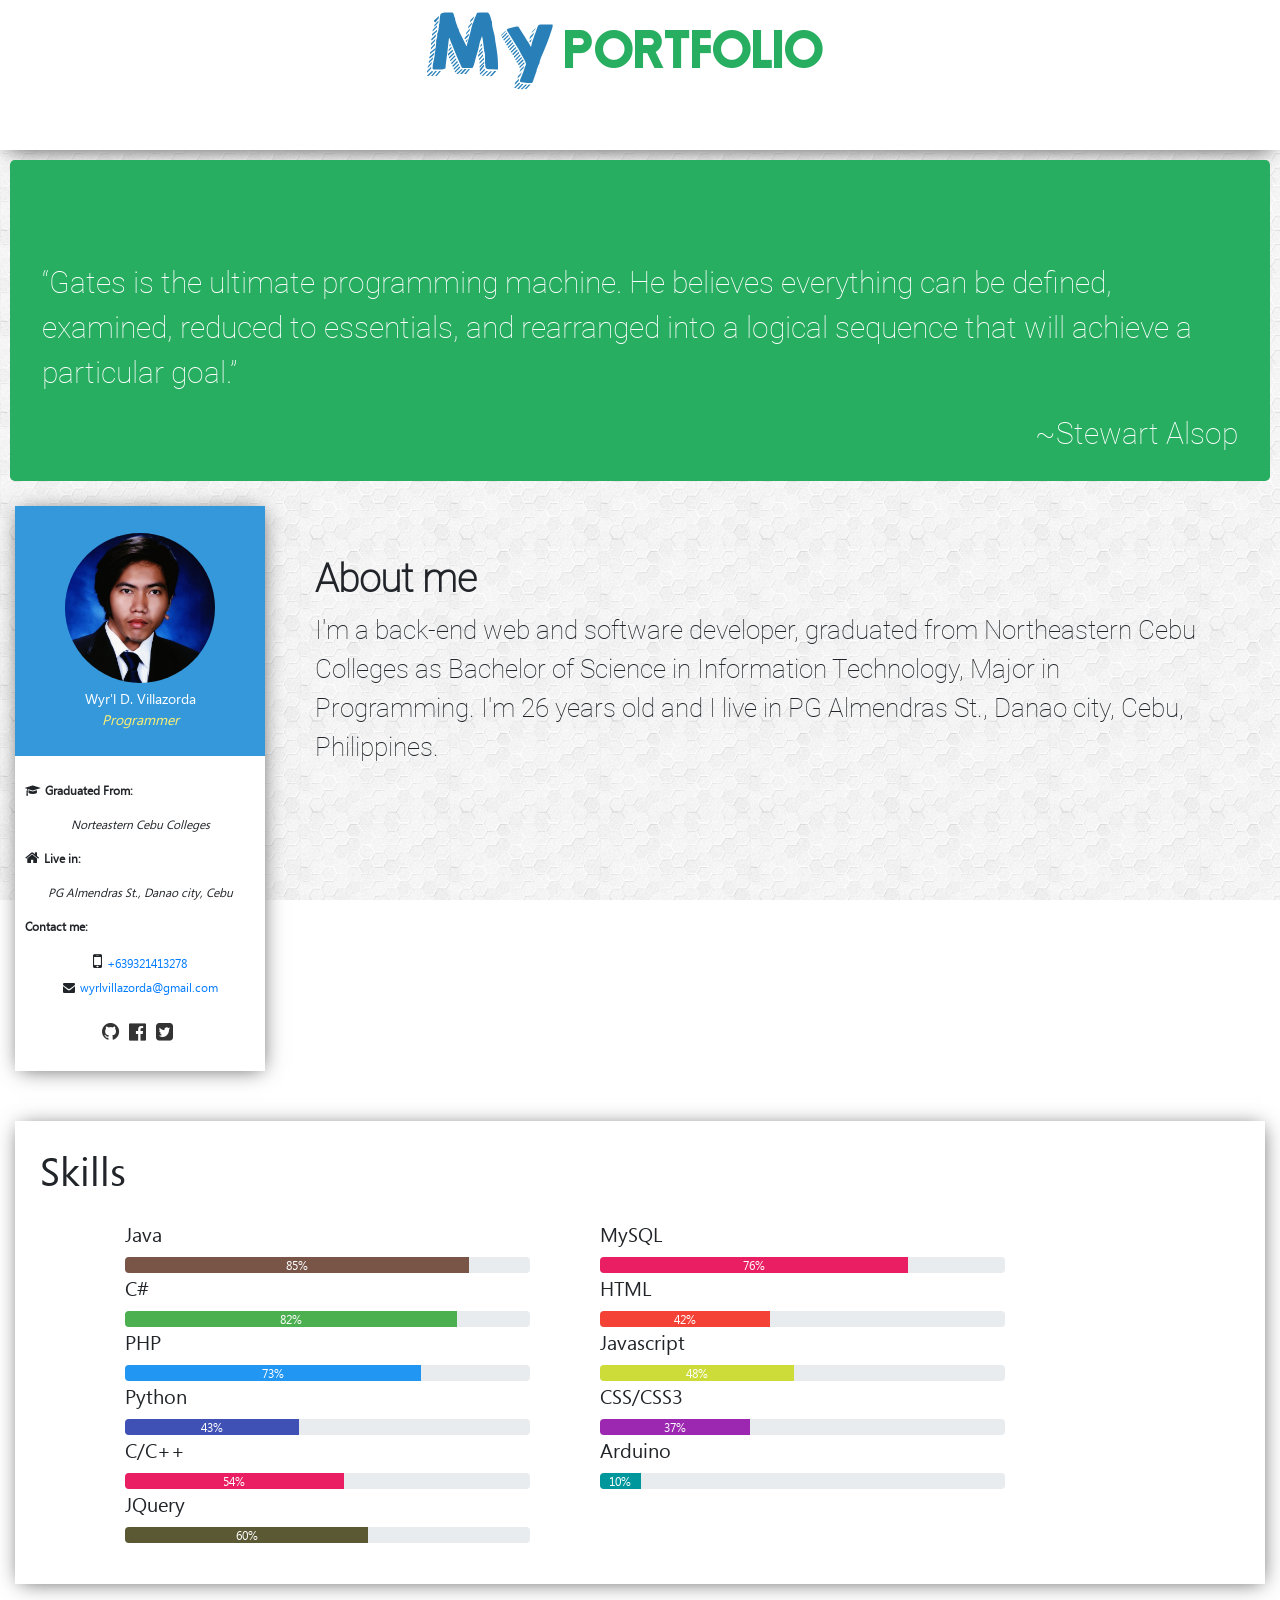
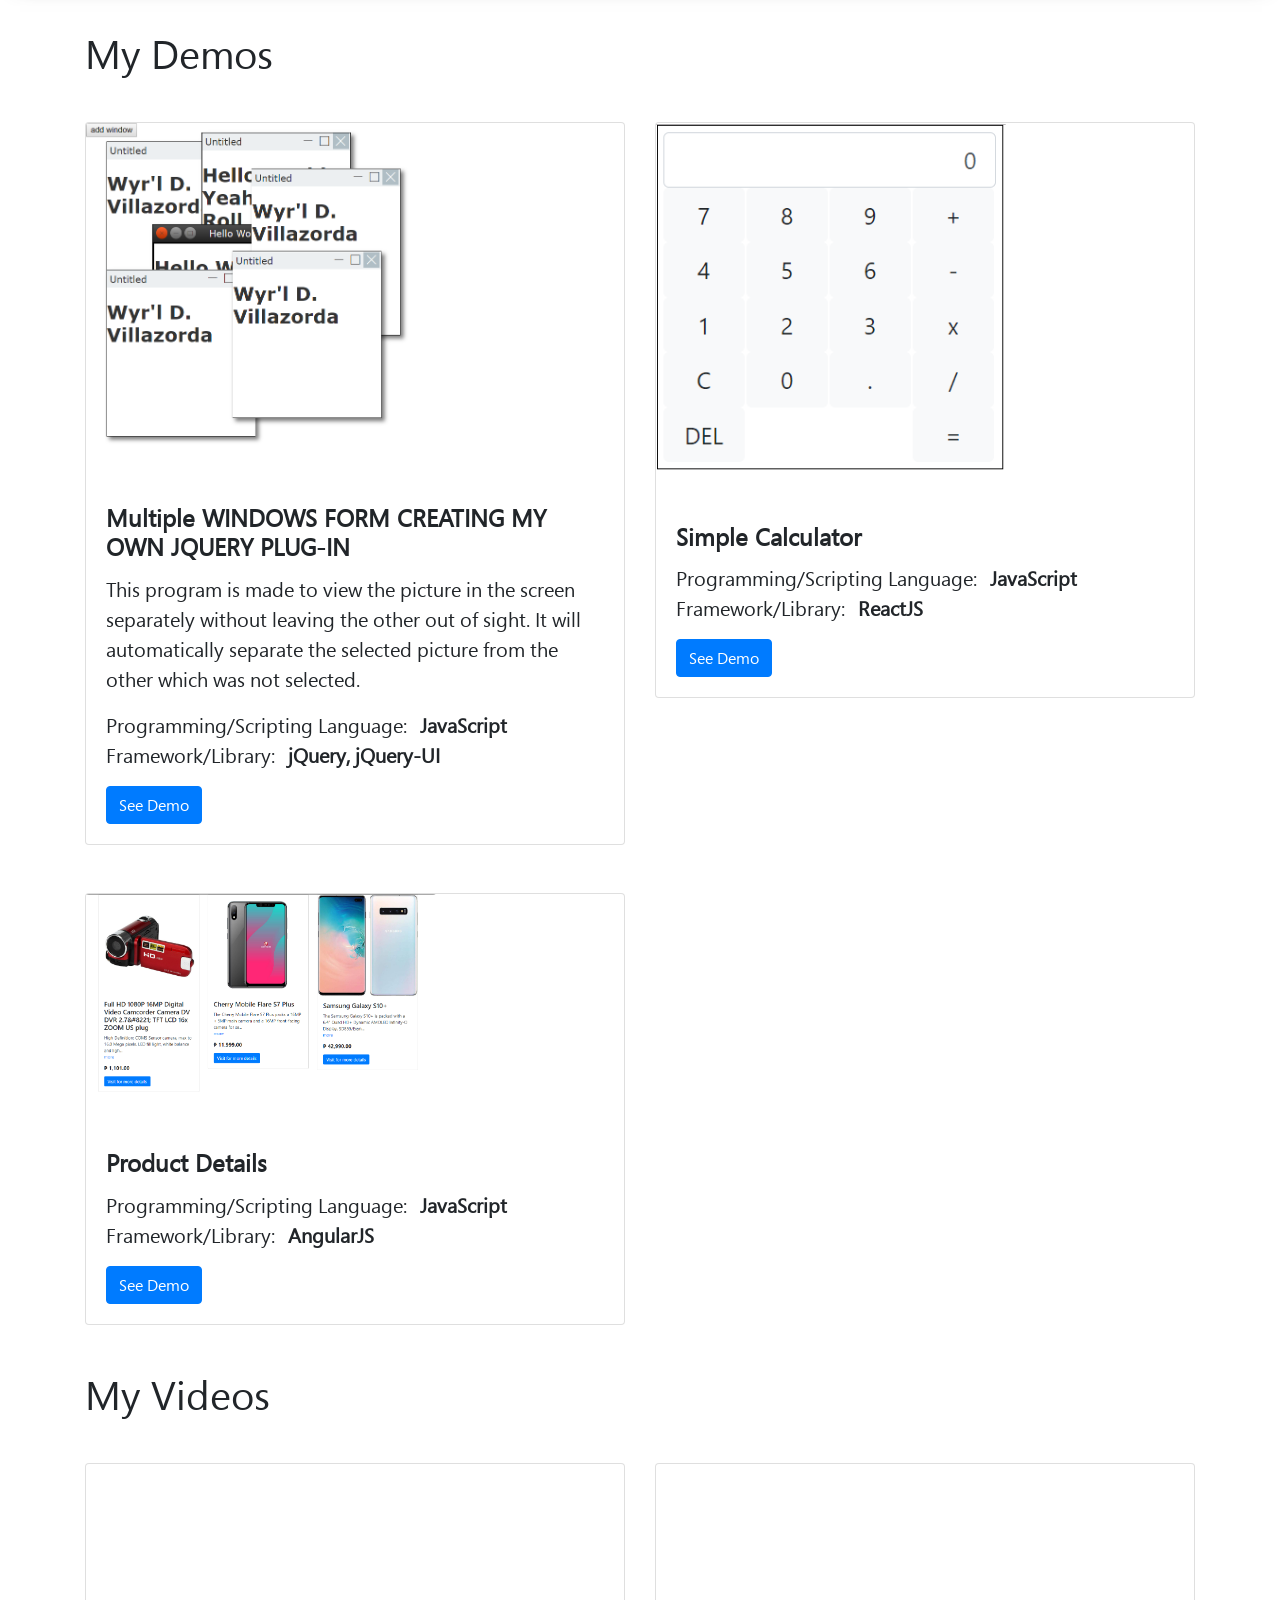
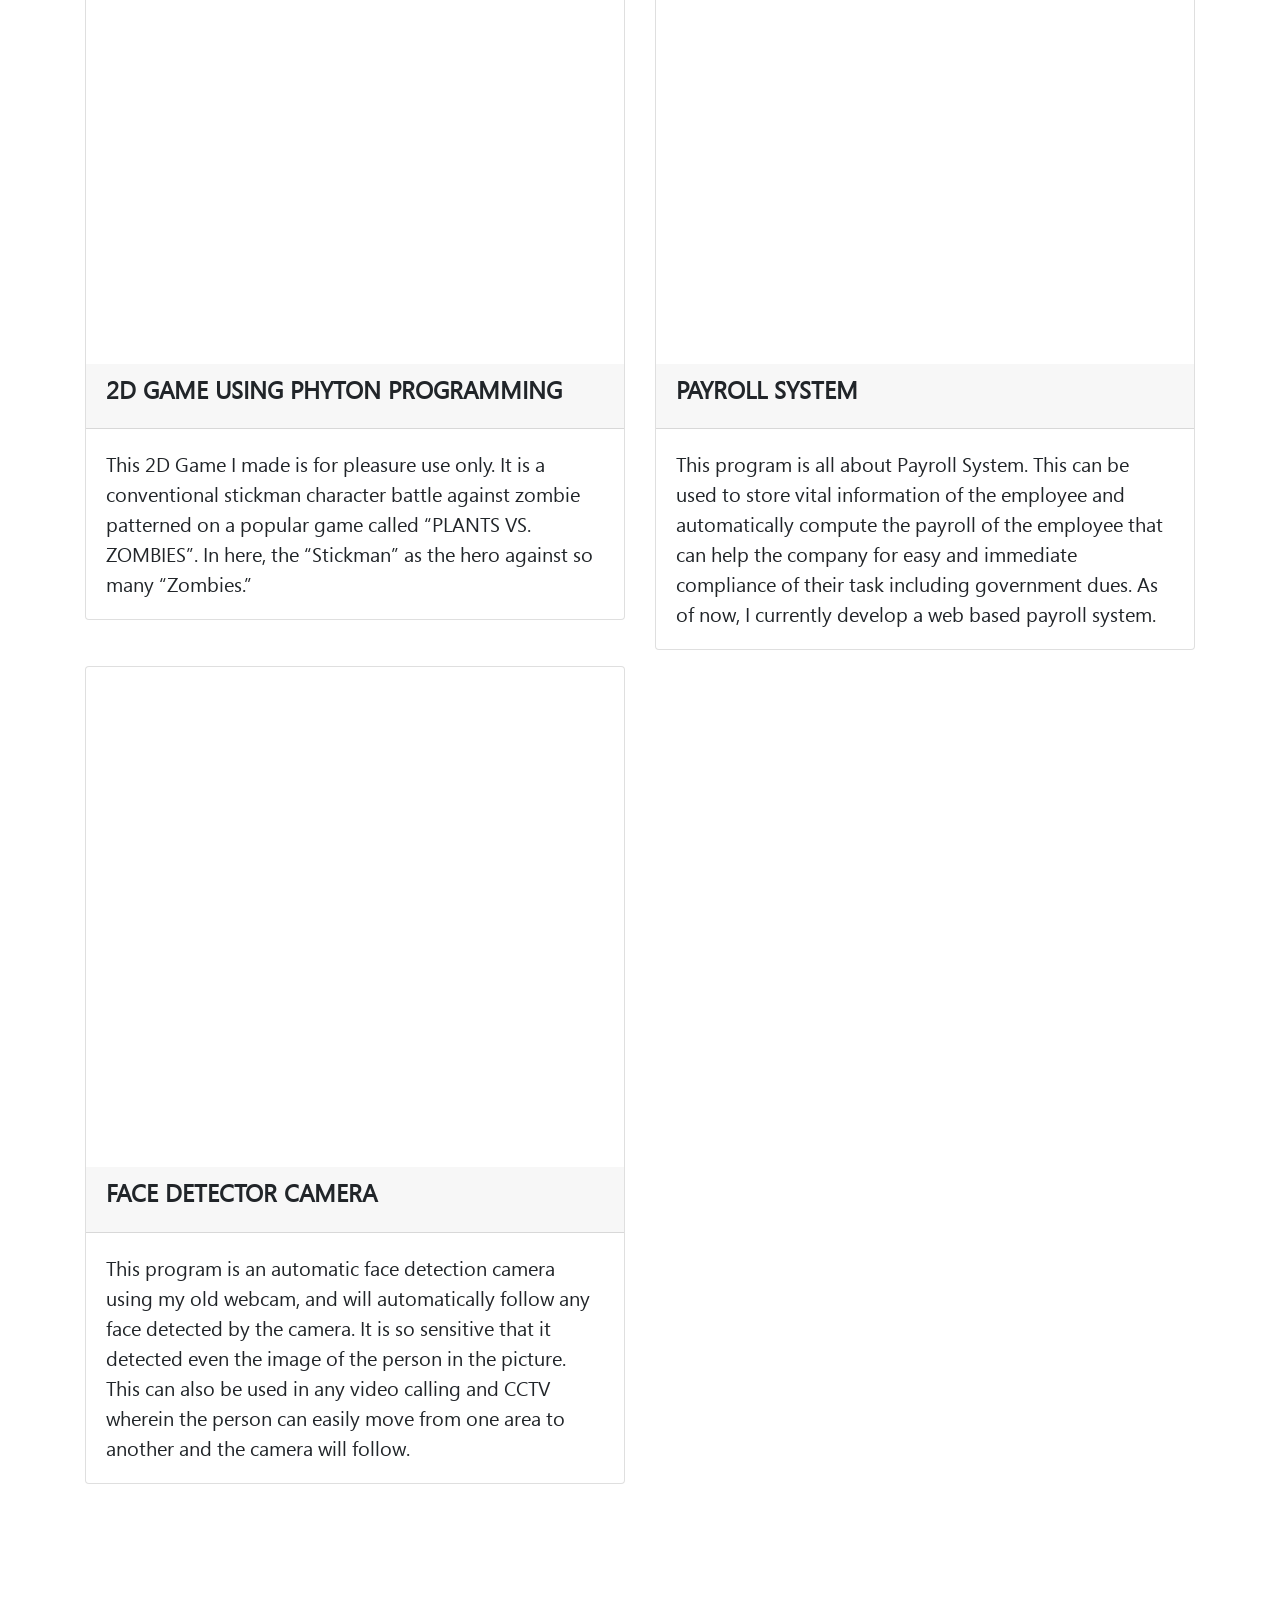
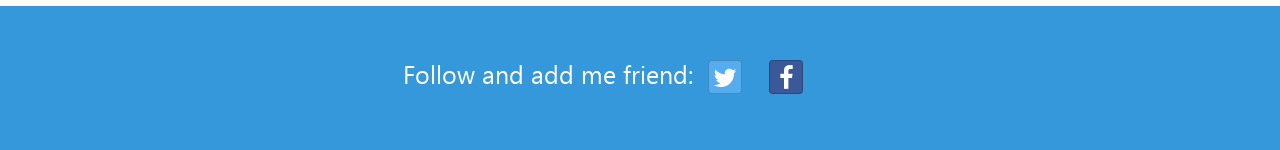
==== commit 319e8d06: "update" ====
--- a/index.html
+++ b/index.html
@@ -35,10 +35,10 @@
     </section>
     <section>
         <div id="profile" class="container-fluid">
-            <header>
+            <div>
                 <div id="left-status">
                     <header class="bg-blue">
-                        <div class="dropdown">
+                        <!-- <div class="dropdown">
                             <a class="dropdown-toggle" data-toggle="dropdown" href="#"><span class="fa fa-bars"></span></a>
                             <ul class="dropdown-menu">
                                 <li class="dropdown-header center">
@@ -48,9 +48,9 @@
                                 <li><a href="#">About</a></li>
                                 <li><a href="#">Skills</a></li>
                             </ul>
-                        </div>
+                        </div> -->
                         <div class="picture">
-                            <img src="img/me2.jpg" width="90px" class="img-circle">
+                            <img src="img/profile.jpg" width="90px" class="img-circle">
                             <p class="fullname">Wyr'l D. Villazorda</p>
                             <p class="major italic">Programmer</p>
                         </div>
@@ -66,8 +66,8 @@
                         </div>
                         <div class="contact">
                             <p><b>Contact me:</b></p>
-                            <p><span class="fa fa-mobile-phone"></span>+639164011355</p>
-                            <p><span class="fa fa-envelope"></span>wyrlvillazorda@gmail.com</p>
+                            <p style="text-align: center;margin-bottom: 0.35rem;"><span class="fa fa-mobile-phone"></span><a href="tel:+639321413278">+639321413278</a></p>
+                            <p style="text-align: center;"><span class="fa fa-envelope"></span><a href="mailto:wyrlvillazorda@gmail.com">wyrlvillazorda@gmail.com</a></p>
                             <ul class="social-icon center">
                                 <li><a href="https://github.com/wyrl" target="_blank"><span class="fa fa-github"></span></a></li>
                                 <li><a href="https://facebook.com/wyril" target="_blank"><span class="fa fa-facebook-official"></span></a></li>
@@ -85,8 +85,8 @@
                         St., Danao city, Cebu, Philippines.
                     </p>
                 </div>
-            </header>
-            <footer id="bottom-status">
+            </div>
+            <div id="bottom-status">
                 <h1>Skills</h1>
                 <div id="skills" class="container">
                     <div class="row">
@@ -188,7 +188,7 @@
                         </div>
                     </div>
                 </div>
-            </footer>
+            </div>
         </div>
     </section>
     <section class="container">
--- a/css/mystyle.css
+++ b/css/mystyle.css
@@ -1,141 +1,141 @@
-html{
+html {
   position: relative;
   min-height: 100%;
   padding: 0;
   padding-bottom: 250px;
 }
 
-
-body{
-  margin:0;
-  padding:0;
+body {
+  margin: 0;
+  padding: 0;
   /*background-image: url("../img/ocean2.jpg");*/
   background-image: url("../img/bg1.png");
   background-attachment: fixed;
   font-family: Segoe-UI;
   font-size: 20px;
 }
-@font-face{
+@font-face {
   font-family: Amatic-SC;
-  src: url('../fonts/Amatic_SC/AmaticSC-Regular.ttf');
-}
-@font-face{
+  src: url("../fonts/Amatic_SC/AmaticSC-Regular.ttf");
+}
+@font-face {
   font-family: KG-Happy;
-  src: url('../fonts/KGHAPPY.ttf');
-}
-@font-face{
+  src: url("../fonts/KGHAPPY.ttf");
+}
+@font-face {
   font-family: Miracle-Day;
-  src: url('../fonts/Miracle Day.otf');
-}
-@font-face{
+  src: url("../fonts/Miracle Day.otf");
+}
+@font-face {
   font-family: Roboto;
-  src: url('../fonts/Roboto-Thin.ttf');
-}
-@font-face{
+  src: url("../fonts/Roboto-Thin.ttf");
+}
+@font-face {
   font-family: Segoe-UI;
-  src: url('../fonts/segoe-ui.ttf');
-}
-
-.navbar-fixed{
+  src: url("../fonts/segoe-ui.ttf");
+}
+
+.navbar-fixed {
   position: fixed;
   top: 0;
   z-index: 1000;
 }
-.header-toggle{
+.header-toggle {
   margin-bottom: 75px;
 }
 
-
-
-.center{
+.center {
   text-align: center;
 }
-.italic{
+.italic {
   font-style: italic;
-} 
-
-.bg-blue{
+}
+
+.img-circle {
+  width: 150px;
+  border-radius: 50%;
+}
+
+.bg-blue {
   background-color: #3498db;
 }
 
-.java-color{
+.java-color {
   background-color: #795548;
 }
-.c-sharp-color{
-  background-color: #4CAF50;
-}
-.php-color{
-  background-color: #2196F3;
-}
-.python-color{
-  background-color: #3F51B5;
-}
-.c-color{
-  background-color: #E91E63;
-}
-.html-color{
-  background-color: #F44336;
-}
-.javascript-color{
-  background-color: #CDDC39;
-}
-.css-color{
-  background-color: #9C27B0;
-}
-.arduino-color{
-  background-color: #00979C;
-}
-.jquery-color{
-  background-color: #5B5934;
-}
-
-
-#header-banner{
-  background-color: #FFF;
+.c-sharp-color {
+  background-color: #4caf50;
+}
+.php-color {
+  background-color: #2196f3;
+}
+.python-color {
+  background-color: #3f51b5;
+}
+.c-color {
+  background-color: #e91e63;
+}
+.html-color {
+  background-color: #f44336;
+}
+.javascript-color {
+  background-color: #cddc39;
+}
+.css-color {
+  background-color: #9c27b0;
+}
+.arduino-color {
+  background-color: #00979c;
+}
+.jquery-color {
+  background-color: #5b5934;
+}
+
+#header-banner {
+  background-color: #fff;
   width: 100%;
   -webkit-box-shadow: 0 10px 10px -10px #555;
   -moz-box-shadow: 0 10px 10px 5px #555;
   box-shadow: 0 10px 20px -10px #555;
 }
 
-#header-banner div.wide{
-  width:100%;
-  height:150px;
-}
-
-.websitename{
+#header-banner div.wide {
+  width: 100%;
+  height: 150px;
+}
+
+.websitename {
   font-family: KG-Happy;
-  color: #2980b9;;
+  color: #2980b9;
   font-size: 2.5em;
 }
-.com{
+.com {
   font-family: Miracle-Day;
   font-size: 1.5em;
   color: #27ae60;
 }
 
-.jumbotron{
+.jumbotron {
   padding-top: 100px;
   padding-bottom: 100px;
   margin-top: 25px;
   margin-bottom: 30px;
-  color: #FFF;
+  color: #fff;
   background-color: #27ae60;
 }
 
-.jumbotron blockquote p{  
-  font-family: Roboto, 'sans-serif';
-  font-size: 1.5em;
-}
-
-section.test{
+.jumbotron blockquote p {
+  font-family: Roboto, "sans-serif";
+  font-size: 1.5em;
+}
+
+section.test {
   /*height:500px;*/
-
-}
-section.content blockquote{
-  border:none;
-    font-family:Georgia, "Times New Roman", Times, serif;
-    margin-bottom:-30px;
+}
+section.content blockquote {
+  border: none;
+  font-family: Georgia, "Times New Roman", Times, serif;
+  margin-bottom: -30px;
 }
 
 section .row img {
@@ -144,7 +144,7 @@
 }
 
 body > footer {
-  color: #FFF;
+  color: #fff;
   font-size: 25px;
   padding-top: 50px;
   padding-bottom: 25px;
@@ -154,12 +154,12 @@
   width: 100%;
 }
 
-.container > h1{
+.container > h1 {
   margin-top: 45px;
   margin-bottom: 45px;
 }
 
-body > footer > .container > .row{
+body > footer > .container > .row {
   display: flex;
   align-items: center;
 }
@@ -173,57 +173,57 @@
   list-style: none;
 }
 
-.btn-category{
+.btn-category {
   font-size: 25px;
 }
 
-
-
 /*User*/
 
-#login, #signup{
+#login,
+#signup {
   margin-top: 50px;
 }
 
-#login .row div h2, #signup .row div h2{
+#login .row div h2,
+#signup .row div h2 {
   font-size: 2.5em;
 }
 
-#signup form input[type=input], #login form input[type=input]{
+#signup form input[type="input"],
+#login form input[type="input"] {
   font-family: sans-serif;
   font-size: 0.8em;
 }
 
-#signup form input[type=submit], #login form input[type=submit]{
+#signup form input[type="submit"],
+#login form input[type="submit"] {
   margin-top: 20px;
   margin-bottom: 15px;
   font-size: 0.8em;
 }
 
-div.back-home > a{
+div.back-home > a {
   margin-left: 15px;
 }
 
-#social-login{
+#social-login {
   margin-top: 35px;
 }
 
-#social-login div{
+#social-login div {
   margin-top: 15px;
 }
 
-
-
 /*Profile*/
 
-#profile{
+#profile {
   margin-top: 25px;
   font-family: "Segoe-UI";
 }
 
-#profile #left-status{
+#profile #left-status {
   width: 250px;
-  background-color: #FFF;
+  background-color: #fff;
   -webkit-box-shadow: 1px 2px 20px -4px #555;
   -moz-box-shadow: 1px 2px 20px -4px #555;
   box-shadow: 1px 2px 20px -4px #555;
@@ -232,223 +232,122 @@
   margin-bottom: 50px;
 }
 
-#left-status header{
-  height: 200px;
-}
-#left-status header a{
-
-}
-
-#left-status span.fa-bars{
+#left-status header {
+  height: 250px;
+  display: flex;
+  justify-content: center;
+  align-items: center;
+}
+
+#left-status span.fa-bars {
   margin-left: 20px;
   margin-top: 20px;
 }
 
-#left-status .picture{
+#left-status .picture {
   text-align: center;
 }
-#left-status .picture > p{
+#left-status .picture > p {
   margin: 0;
-  color: #FFF;
+  color: #fff;
   font-size: 0.7em;
 }
-#left-status p.fullname{
+#left-status p.fullname {
   margin-top: 5px;
 }
-#left-status p.major{
-  color: #fff073;;
-}
-
-#left-status > footer{
+#left-status p.major {
+  color: #fff073;
+}
+
+#left-status > footer {
   padding: 25px 10px 25px 10px;
 }
 
-#left-status > footer .fa{
+#left-status > footer .fa {
   margin-right: 5px;
 }
-#left-status > footer .fa-home{
+#left-status > footer .fa-home {
   font-size: 15px;
 }
-#left-status > footer .fa-mobile-phone{
+#left-status > footer .fa-mobile-phone {
   font-size: 20px;
 }
 
-#left-status > footer p{
+#left-status > footer p {
   font-size: 0.6em;
 }
 
-#left-status > footer > .contact > ul{
+#left-status > footer > .contact > ul {
   list-style-type: none;
   margin: 20px 0 0 0;
   padding: 0;
 }
-#left-status > footer > .contact > ul li{
+#left-status > footer > .contact > ul li {
   display: inline;
 }
-#left-status > footer > .contact > ul > li a{
+#left-status > footer > .contact > ul > li a {
   color: #333;
 }
 
-#right-status{
+#right-status {
   padding: 50px;
-  font-family: Roboto, 'sans-serif';
+  font-family: Roboto, "sans-serif";
   font-size: 1.3em;
 }
-#right-status h1{
+#right-status h1 {
   font-size: 1.5em;
   font-weight: bold;
 }
 
-#bottom-status{
+#bottom-status {
   clear: both;
-  background-color: #FFF;
+  background-color: #fff;
   -webkit-box-shadow: 1px 2px 20px -4px #555;
   -moz-box-shadow: 1px 2px 20px -4px #555;
   box-shadow: 1px 2px 20px -4px #555;
   padding: 25px;
 }
 
-#skills{
+#skills {
   margin-top: 25px;
 }
 
-#bottom-status #skills ul{
+#bottom-status #skills ul {
   list-style-type: none;
 }
 
-
-#contact-form{
+#contact-form {
   margin-top: 50px;
 }
 
-#contact-form input, #contact-form textarea{
+#contact-form input,
+#contact-form textarea {
   font-family: Segoe-UI;
 }
-#contact-form h1{
+#contact-form h1 {
   font-size: 2.5em;
 }
-#contact-form form{
+#contact-form form {
   margin-top: 45px;
 }
 
-
-#services{
+#services {
   /*font-family: Segoe-UI;*/
   margin-top: 150px;
   margin-bottom: 50px;
   font-size: 1.2em;
 }
-#services h4{
-  font-size: 1.5em;
-}
-#services h2{
+#services h4 {
+  font-size: 1.5em;
+}
+#services h2 {
   font-size: 1.7em;
 }
-#services h3{
-  font-size: 1.5em;
-}
-
-
-/*Navigation Bar*/
-
-.navbar{
-  -webkit-box-shadow: 0 10px 10px -6px #555;
-    -moz-box-shadow: 0 10px 10px -6px #555;
-    box-shadow: 0 10px 10px -6px #555;
-    border: 0px solid transparent;
-}
-
-.navbar-default {
-  background-color: #3498db;
-  border-color: #2980b9;
-}
-.navbar-default .navbar-brand {
-  color: #ecf0f1;
-}
-.navbar-default .navbar-brand:hover,
-.navbar-default .navbar-brand:focus {
-  color: #a3d9fd;
-}
-.navbar-default .navbar-text {
-  color: #ecf0f1;
-}
-.navbar-default .navbar-nav > li > a {
-  color: #ecf0f1;
-}
-.navbar-default .navbar-nav > li > a:hover,
-.navbar-default .navbar-nav > li > a:focus {
-  color: #a3d9fd;
-}
-.navbar-default .navbar-nav > li > .dropdown-menu {
-  background-color: #3498db;
-}
-.navbar-default .navbar-nav > li > .dropdown-menu > li > a {
-  color: #ecf0f1;
-}
-.navbar-default .navbar-nav > li > .dropdown-menu > li > a:hover,
-.navbar-default .navbar-nav > li > .dropdown-menu > li > a:focus {
-  color: #a3d9fd;
-  background-color: #2980b9;
-}
-.navbar-default .navbar-nav > li > .dropdown-menu > li.divider {
-  background-color: #2980b9;
-}
-.navbar-default .navbar-nav .open .dropdown-menu > .active > a,
-.navbar-default .navbar-nav .open .dropdown-menu > .active > a:hover,
-.navbar-default .navbar-nav .open .dropdown-menu > .active > a:focus {
-  color: #a3d9fd;
-  background-color: #2980b9;
-}
-.navbar-default .navbar-nav > .active > a,
-.navbar-default .navbar-nav > .active > a:hover,
-.navbar-default .navbar-nav > .active > a:focus {
-  color: #a3d9fd;
-  background-color: #2980b9;
-}
-.navbar-default .navbar-nav > .open > a,
-.navbar-default .navbar-nav > .open > a:hover,
-.navbar-default .navbar-nav > .open > a:focus {
-  color: #a3d9fd;
-  background-color: #2980b9;
-}
-.navbar-default .navbar-toggle {
-  border-color: #2980b9;
-}
-.navbar-default .navbar-toggle:hover,
-.navbar-default .navbar-toggle:focus {
-  background-color: #2980b9;
-}
-.navbar-default .navbar-toggle .icon-bar {
-  background-color: #ecf0f1;
-}
-.navbar-default .navbar-collapse,
-.navbar-default .navbar-form {
-  border-color: #ecf0f1;
-}
-.navbar-default .navbar-link {
-  color: #ecf0f1;
-}
-.navbar-default .navbar-link:hover {
-  color: #a3d9fd;
-}
-
-@media (max-width: 767px) {
-  .navbar-default .navbar-nav .open .dropdown-menu > li > a {
-    color: #ecf0f1;
-  }
-  .navbar-default .navbar-nav .open .dropdown-menu > li > a:hover,
-  .navbar-default .navbar-nav .open .dropdown-menu > li > a:focus {
-    color: #a3d9fd;
-  }
-  .navbar-default .navbar-nav .open .dropdown-menu > .active > a,
-  .navbar-default .navbar-nav .open .dropdown-menu > .active > a:hover,
-  .navbar-default .navbar-nav .open .dropdown-menu > .active > a:focus {
-    color: #a3d9fd;
-    background-color: #2980b9;
-  }
-
-}
-
-.input-group input{
-  font-family: "Segoe-UI";    
-}
+#services h3 {
+  font-size: 1.5em;
+}
+
+
+.input-group input {
+  font-family: "Segoe-UI";
+}
